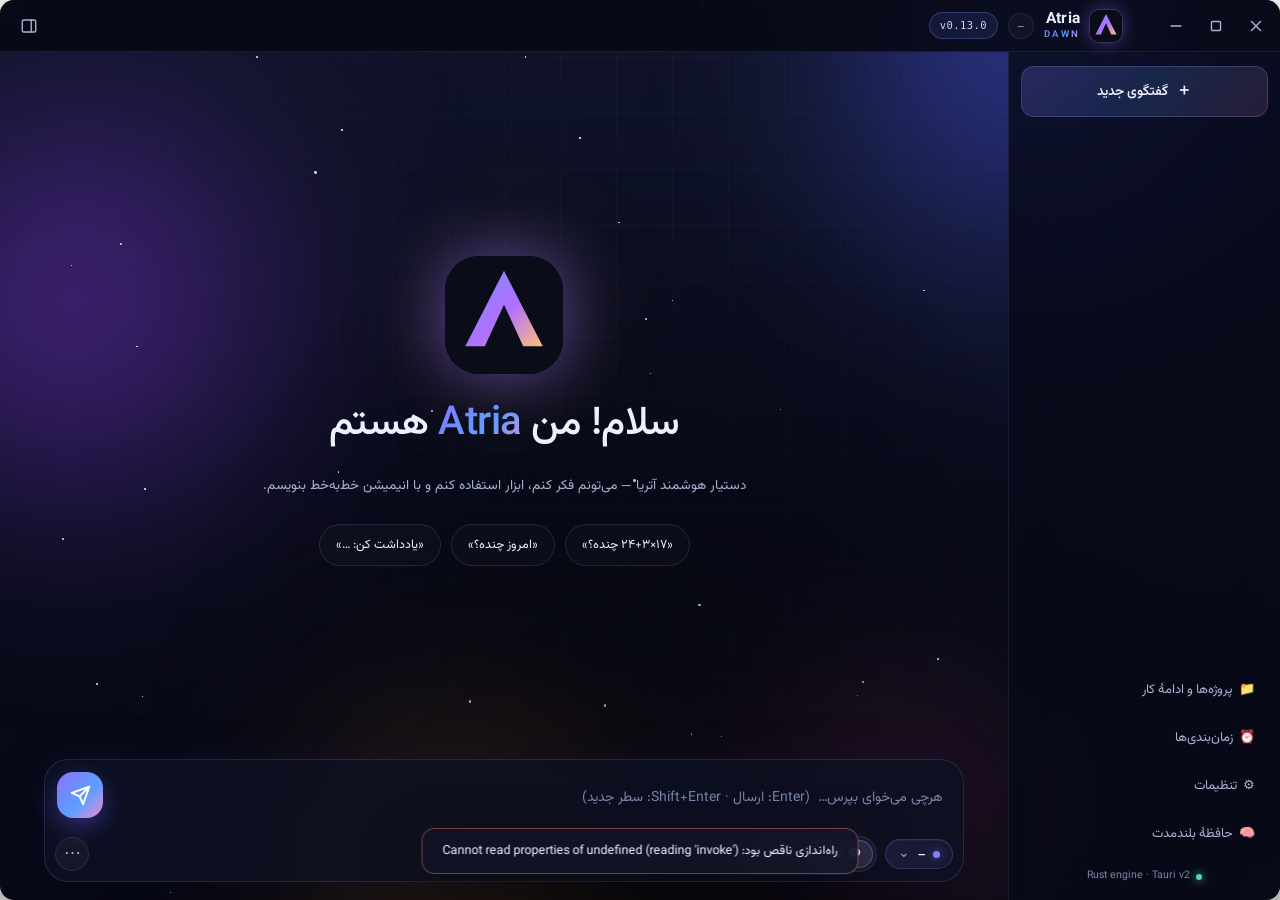
==== frontend/index.html @ 4661a82d "feat(codex): Code mode becomes a coding trust tier — direct logged terminal in project + auto backed" ====
<!doctype html>
<html lang="fa" dir="rtl">
<head>
  <meta charset="utf-8">
  <meta name="viewport" content="width=device-width, initial-scale=1">
  <title>Atria</title>
  <link rel="stylesheet" href="styles.css">
</head>
<body>
  <div class="frame" id="frame">

    <!-- animated dawn background -->
    <div class="bg">
      <div class="blob b1"></div>
      <div class="blob b2"></div>
      <div class="blob b3"></div>
      <div class="blob b4"></div>
      <div id="stars"></div>
      <div class="grid-overlay"></div>
      <div class="vignette"></div>
    </div>

    <!-- titlebar -->
    <header class="titlebar" data-tauri-drag-region>
      <div class="brand">
        <div class="logo"><img src="logo.svg" alt="Atria"></div>
        <div class="brand-text">
          <span class="brand-name">Atria</span>
          <span class="brand-sub">DAWN</span>
        </div>
        <span class="model-badge" id="modelChip">Atria-Dawn-Preview</span>
        <span class="app-ver" id="appVer">v0.13.0</span>
        <span class="tok-chip hidden" id="tokChip" title="مصرف توکن آخرین اجرا"></span>
      </div>
      <div class="titlebar-actions">
        <button class="tb-btn" id="btnSide" title="نمایش/پنهان‌سازی نوار کناری">
          <svg viewBox="0 0 24 24"><rect x="3" y="4" width="18" height="16" rx="2"/><line x1="15" y1="4" x2="15" y2="20"/></svg>
        </button>
      </div>
      <div class="win-controls">
        <button class="wc wc-min" id="btnMin" title="کوچک‌کردن"><svg viewBox="0 0 12 12"><line x1="1" y1="6" x2="11" y2="6"/></svg></button>
        <button class="wc wc-max" id="btnMax" title="بزرگ‌کردن"><svg viewBox="0 0 12 12"><rect x="1.5" y="1.5" width="9" height="9" rx="1"/></svg></button>
        <button class="wc wc-close" id="btnClose" title="بستن"><svg viewBox="0 0 12 12"><line x1="1.5" y1="1.5" x2="10.5" y2="10.5"/><line x1="10.5" y1="1.5" x2="1.5" y2="10.5"/></svg></button>
      </div>
    </header>

    <!-- layout -->
    <div class="layout">
      <aside class="sidebar">
        <button class="new-chat-btn" id="btnNew">
          <span class="nc-glow"></span>
          <span class="nc-plus">＋</span>
          گفتگوی جدید
        </button>
        <nav class="conv-list" id="convList"></nav>
        <div class="side-footer">
          <button class="side-btn" id="btnProjects">📁&nbsp; پروژه‌ها و ادامهٔ کار</button>
          <button class="side-btn" id="btnSchedule">⏰&nbsp; زمان‌بندی‌ها</button>
          <button class="side-btn" id="btnSettings">⚙︎&nbsp; تنظیمات</button>
          <button class="side-btn" id="btnMemory">🧠&nbsp; حافظهٔ بلندمدت</button>
          <div class="engine-note"><span class="dot-live"></span> Rust engine · Tauri v2</div>
        </div>
      </aside>

      <section class="chat">
        <div class="messages" id="messages"></div>
        <div class="chat-search hidden" id="chatSearchBar">
          <input type="text" id="chatSearchInput" placeholder="جست‌وجو در این گفتگو…" dir="auto">
          <span class="cs-count" id="chatSearchCount"></span>
          <button class="cs-nav" id="chatSearchPrev" type="button" title="نتیجهٔ قبلی">↑</button>
          <button class="cs-nav" id="chatSearchNext" type="button" title="نتیجهٔ بعدی">↓</button>
          <button class="cs-nav" id="chatSearchClose" type="button" title="بستن">✕</button>
        </div>

        <div class="empty" id="empty">
          <div class="orb"><img src="logo.svg" alt=""></div>
          <h1>سلام! من <span class="grad-text">Atria</span> هستم</h1>
          <p class="empty-sub">دستیار هوشمند آتریا — می‌تونم فکر کنم، ابزار استفاده کنم و با انیمیشن خط‌به‌خط بنویسم.</p>
          <div class="suggestions">
            <button class="chip" data-q="۱۷×۲۴+۳ چنده؟">«۱۷×۲۴+۳ چنده؟»</button>
            <button class="chip" data-q="امروز چنده؟">«امروز چنده؟»</button>
            <button class="chip" data-q="یادداشت کن: پروژه آتریا مهم است">«یادداشت کن: …»</button>
          </div>
        </div>

        <div class="composer-zone">
          <div class="composer glass">
            <div class="img-tray hidden" id="imgTray"></div>
            <textarea id="input" rows="1" placeholder="هرچی می‌خوای بپرس…  (Enter: ارسال · Shift+Enter: سطر جدید)"></textarea>
            <button class="send-btn" id="btnSend" title="ارسال">
              <svg viewBox="0 0 24 24"><path d="M22 2 L11 13"/><path d="M22 2 L15 22 L11 13 L2 9 Z"/></svg>
            </button>
            <button class="stop-btn hidden" id="btnStop" title="توقف">
              <svg viewBox="0 0 24 24"><rect x="6" y="6" width="12" height="12" rx="2"/></svg>
            </button>
          </div>
          <div class="composer-bar">
            <button class="model-pick" id="modelPick" type="button" title="انتخاب مدل"
                    aria-haspopup="dialog" aria-controls="modelMenu" aria-expanded="false">
              <span class="mp-indicator" aria-hidden="true"></span>
              <span class="mp-name" id="mpName" dir="ltr">Atria-Dawn-Preview</span>
              <span class="mp-caret" aria-hidden="true">⌄</span>
            </button>
            
            <div class="codex-switch" id="codexSwitch" role="group" aria-label="حالت آتریا">
              <button type="button" class="cs-btn on" id="codexChatBtn" aria-pressed="true" title="حالت عادی — چت و کارهای روزمره">💬 گفتگو</button>
              <button type="button" class="cs-btn" id="codexCodeBtn" aria-pressed="false" title="بخش کدکس — مخصوص برنامه‌نویسی">⌨ کدکس</button>
            </div>
            <div class="composer-status">
              <button class="project-chip codex-chip hidden" id="codexChip" type="button" title="کدکس">⌨ کدکس</button>
              <button class="project-chip hidden" id="projectChip" type="button" title="پروژهٔ فعال"></button>
              <span class="ctx-meter" id="ctxMeter" title="برآورد تقریبی مصرف پنجرهٔ متن">متن: —</span>
            </div>
            <div class="mode-chips">
              <input type="file" id="fileInput" multiple hidden>
              <div class="more-wrap">
                <button class="more-btn" id="btnMore" type="button" title="ابزارها و حالت‌ها" aria-haspopup="true" aria-expanded="false">⋯</button>
                <div class="more-menu hidden" id="moreMenu" role="menu">
                  <button class="mode-chip" id="btnAttach" title="اپلود فایل و تصویر — تصویر برای مدل‌های ویژن‌دار، فایل برای تحلیل">📎 فایل و تصویر</button>
                  <button class="mode-chip" id="btnClipboard" type="button" title="ورود متن کلیپ‌بورد به جعبهٔ نوشتن (Windows)">📋 کلیپ‌بورد</button>
                  <button class="mode-chip" id="btnMic" type="button" title="ورودی گفتاری (فارسی) — روی Windows با مرورگر داخلی">🎤 گفتار</button>
                  <button class="mode-chip" id="btnChatSearch" type="button" title="جست‌وجو در این گفتگو">🔍 جست‌وجو</button>
                  <button class="mode-chip full-access-mode" id="fullAccessIndicator" type="button" aria-pressed="false" title="Full Access خاموش است؛ برای خودکارشدن ابزارهای مجاز کلیک کن">Full Access: خاموش</button>
                  <button class="mode-chip" id="chipThink">🧠 تفکر</button>
                </div>
              </div>
            </div>
          </div>
        </div>

        <button class="scroll-btn hidden" id="btnScroll" title="پایین">↓</button>
      </section>
    </div>
  </div>

  <!-- settings page (full page — not a popup) -->
  <div class="settings-page hidden" id="settingsModal">
    <div class="sp-wrap">
      <aside class="sp-side">
        <div class="sp-brand">
          <span class="sp-brand-mark" aria-hidden="true">✦</span>
          <span class="sp-brand-copy"><strong>Atria</strong><small>کنترل برنامه</small></span>
        </div>
        <nav class="sp-nav" aria-label="بخش‌های تنظیمات">
          <button class="stab active" type="button" data-tab="conn" aria-selected="true">🔑&nbsp; اتصال‌ها و مدل‌ها</button>
          <button class="stab" type="button" data-tab="behavior" aria-selected="false">🎛&nbsp; رفتار و پاسخ</button>
          <button class="stab" type="button" data-tab="sys" aria-selected="false">🖥&nbsp; سیستم و ابزارها</button>
        </nav>
        <div class="sp-foot">
          <button class="btn danger" id="btnWipe" type="button">حذف همه گفتگوها</button>
          <span class="sp-save-note">تغییرات به‌صورت خودکار ذخیره می‌شوند.</span>
        </div>
      </aside>
      <main class="sp-main">
        <header class="sp-head">
          <div class="sp-head-copy">
            <h2 id="settingsTitle">اتصال‌ها و مدل‌ها</h2>
            <p id="settingsSubtitle">ارائه‌دهنده‌ها، آدرس API، کلیدها و مدل‌های قابل انتخاب را مدیریت کن.</p>
          </div>
          <button class="x" id="settingsX" type="button" title="بستن تنظیمات" aria-label="بستن تنظیمات">✕</button>
        </header>
        <div class="sp-body">
        <div class="stab-body active" data-tab="conn">
          <div class="field">
            <label class="flabel">اتصال فعال</label>
            <div class="conn-summary" id="connSummary"></div>
          </div>
          <div class="conns-body">
            <aside class="conn-list-col">
              <button class="btn primary full" id="connAdd">＋ اتصال جدید</button>
              <div class="conn-presets">
                <span class="cp-label">اتصال‌های آماده — یک کلیک:</span>
                <div class="conn-preset-row" id="connPresets"></div>
              </div>
              <div class="conn-list" id="connList"></div>
            </aside>
          <section class="conn-form-col hidden" id="connForm">
          <div class="field">
            <label class="flabel">نام اتصال</label>
            <input type="text" id="cfName" dir="auto" spellcheck="false" placeholder="مثلاً OmniRoute محلی یا کلید کاری">
          </div>
          <div class="row2">
            <div class="field">
              <label class="flabel">گویش API</label>
              <select id="cfKind">
                <option value="anthropic">Messages API (Anthropic-compatible)</option>
                <option value="openai">Chat Completions (OpenAI-compatible)</option>
                <option value="deepseek_web">DeepSeek وب (userToken + PoW — بدون کلید API)</option>
              </select>
            </div>
            <div class="field">
              <label class="flabel">قالب آماده (سریع‌تر پر شود)</label>
              <select id="cfTemplate"></select>
            </div>
          </div>
          <div class="field">
            <label class="flabel">آدرس پایه (Base URL)</label>
            <input type="text" id="cfBase" dir="ltr" spellcheck="false">
          </div>
          <div class="field">
            <label class="flabel" id="cfKeyLabel">کلید API</label>
            <div class="key-row">
              <input type="password" id="cfKey" dir="ltr" spellcheck="false" placeholder="کلید همین اتصال">
              <button class="eye" id="cfKeyEye" title="نمایش">👁</button>
              <button class="btn tiny hidden" id="cfTokenGuide" type="button">از کجا بیاورم؟</button>
            </div>
            <span class="fhint">کلیدها در Windows Credential Manager و برای حساب فعلی ذخیره می‌شوند؛ در localStorage فقط مشخصات اتصال می‌ماند.</span>
            <span class="fhint prov-help hidden" id="cfHint"></span>
            <div class="conn-test-row">
              <button class="btn tiny" id="cfTestConn" type="button" title="یک درخواست کوتاه واقعی می‌فرستد و ممکن است هزینهٔ ناچیزی داشته باشد">🩺 آزمون اتصال و مدل</button>
              <span class="conn-test-status" id="cfTestStatus" aria-live="polite"></span>
            </div>
          </div>
          <div class="field">
            <label class="flabel">مدل‌های این اتصال</label>
            <div class="model-tags" id="cfTags"></div>
            <span class="fhint">برچسب‌های تصویر/ابزار/استدلال را روی هر مدل روشن یا خاموش کن؛ مقدار اولیه از نام مدل حدس زده می‌شود.</span>
            <div class="key-row">
              <input type="text" id="cfModelInput" dir="ltr" spellcheck="false" placeholder="نام مدل — Enter بزن">
              <button class="btn tiny" id="cfModelAdd">افزودن</button>
              <button class="btn tiny" id="cfFetchModels">🔎 دریافت از سرور</button>
            </div>
            <div class="srv-models hidden" id="cfSrvWrap">
              <input type="search" class="mm-search" id="cfSrvSearch" dir="auto" autocomplete="off" aria-label="جست‌وجو در مدل‌های سرور" placeholder="جست‌وجو در مدل‌های سرور…" spellcheck="false">
              <div class="srv-list" id="cfSrvList"></div>
            </div>
            <span class="fhint">فقط مدل‌هایی که همین‌جا اضافه کنی در منوی چت نمایش داده می‌شوند. با «دریافت از سرور» فهرست مدل‌های واقعی سرور می‌آید؛ روی هرکدام کلیک کن تا اضافه یا برداشته شود.</span>
          </div>
          <div class="conn-form-foot">
            <button class="btn danger" id="cfDelete">حذف اتصال</button>
            <div class="spacer"></div>
            <button class="btn" id="cfSetActive">⭐ اتصال فعال</button>
          </div>
          </section>
          </div>
          <span class="fhint">هر سرویس‌دهنده می‌تواند چند اتصال جدا با کلید و مدل‌های خودش داشته باشد. مدل‌های منوی چت دقیقاً همان‌هایی‌اند که برای هر اتصال تعیین کنی — فهرست پیش‌فرضی در کار نیست.</span>
        </div>
        <div class="stab-body" data-tab="behavior">
          <div class="set-sec-title">پاسخ‌گویی</div>
          <div class="set-row">
            <div class="set-row-text">
              <div class="set-label">دمای تولید: <b id="tempOut">0.7</b></div>
              <div class="set-desc">هرچه پایین‌تر، پاسخ منظم‌تر و پیش‌بینی‌پذیرتر</div>
            </div>
            <input type="range" id="tempVal" min="0" max="1" step="0.1">
          </div>
          <div class="set-row">
            <div class="set-row-text">
              <div class="set-label">نمایش «تفکر» مدل</div>
              <div class="set-desc">خارج از پاسخ اصلی، مثل بخش Think دیپ‌سیک</div>
            </div>
            <label class="switch-field sm"><input type="checkbox" id="thinkVal"><span class="switch"></span></label>
          </div>
          <div class="set-row">
            <div class="set-row-text">
              <div class="set-label">حافظهٔ بلندمدت</div>
              <div class="set-desc">ابزارهای remember / recall برای به‌خاطر سپردن نکته‌ها</div>
            </div>
            <label class="switch-field sm"><input type="checkbox" id="memVal"><span class="switch"></span></label>
          </div>
          <div class="set-row">
            <div class="set-row-text">
              <div class="set-label">جریان زنده (Streaming)</div>
              <div class="set-desc">نمایش خط‌به‌خط پاسخ هنگام تولید</div>
            </div>
            <label class="switch-field sm"><input type="checkbox" id="streamVal"><span class="switch"></span></label>
          </div>
          <div class="set-row">
            <div class="set-row-text">
              <div class="set-label">🧠 حافظهٔ خودکار</div>
              <div class="set-desc">پس از هر پاسخ، نکات صریحِ دربارهٔ خودت با یک فراخوانی کوچک ذخیره شوند. <b>پیش‌فرض خاموش</b> — روشن‌کردن آن یعنی هر پاسخ یک بار به مدل می‌رود.</div>
            </div>
            <label class="switch-field sm"><input type="checkbox" id="autoMemVal"><span class="switch"></span></label>
          </div>
          <div class="set-row">
            <div class="set-row-text">
              <div class="set-label">🔊 خروجی گفتاری</div>
              <div class="set-desc">دکمهٔ «گوینده» کنار پاسخ‌ها؛ متن را با صدای مرورگر می‌خواند</div>
            </div>
            <label class="switch-field sm"><input type="checkbox" id="speechOutVal" checked><span class="switch"></span></label>
          </div>
          <div class="set-row">
            <div class="set-row-text">
              <div class="set-label">📝 برچسب‌های شخصی (Snippets)</div>
              <div class="set-desc">با «/» در جعبهٔ نوشتن، متن‌های ذخیره‌شده‌ات را به‌سرعت فراخوانی کن</div>
            </div>
            <button class="btn tiny" id="snippetsManageBtn" type="button">مدیریت…</button>
          </div>
          <div class="set-row hidden" id="dsSearchRow">
            <div class="set-row-text">
              <div class="set-label">🔎 جست‌وجوی وب دیپ‌سیک</div>
              <div class="set-desc">فقط در اتصال حساب وب دیپ‌سیک</div>
            </div>
            <label class="switch-field sm"><input type="checkbox" id="dsSearchVal"><span class="switch"></span></label>
          </div>
          <div class="field context-budget-field">
            <label class="flabel" for="ctxLimitVal">بودجهٔ پنجرهٔ گفتگو (توکن تقریبی)</label>
            <input type="number" id="ctxLimitVal" min="4096" max="200000" step="1024" inputmode="numeric" dir="ltr">
            <span class="fhint">آتریا تاریخچهٔ قدیمی را خلاصه می‌کند، پیام‌های تازه را نگه می‌دارد و پیش از پرشدن پنجره هشدار می‌دهد. برای هر مدل سقف مناسب خودش را تنظیم کن.</span>
          </div>
        </div>

        <div class="stab-body" data-tab="sys">
          <div class="set-sec-title">شخصیت و ابزارها</div>
          <div class="field">
            <label class="flabel">دستور سیستمی (System Prompt)</label>
            <textarea id="sysVal" rows="4" dir="auto" spellcheck="false" placeholder="شخصیت و قوانین دلخواه — فارسی یا انگلیسی (خالی = بدون شخصیت اضافه)"></textarea>
          </div>
          <div class="set-row">
            <div class="set-row-text">
              <div class="set-label">ایجنت و ابزارهای فایل</div>
              <div class="set-desc">ماشین‌حساب، ساعت، حافظه، فایل‌ها، وب، GitHub، ترمینال و ابزارهای MCP فقط وقتی Full Access روشن باشد در اختیار مدل قرار می‌گیرند؛ در غیر این صورت آتریا صرفاً پاسخ متنی می‌دهد.</div>
            </div>
            <span class="fhint" style="white-space:nowrap">تابع Full Access ↓</span>
          </div>
          <div class="set-row">
            <div class="set-row-text">
              <div class="set-label">وب و مرورگر</div>
              <div class="set-desc">جست‌وجو/خواندن برای همهٔ ارائه‌دهنده‌ها؛ بازکردن URL عمومی در مرورگر تابع سیاست تأیید است. دانلود فایل فقط در Full Access و فقط تصویر/مستند داخل پوشهٔ دسکتاپ؛ بدون اجرای اسکریپت و بدون نشست مرورگر.</div>
            </div>
            <label class="switch-field sm"><input type="checkbox" id="webToolsVal"><span class="switch"></span></label>
          </div>
          <div class="set-row">
            <div class="set-row-text">
              <div class="set-label">ابزارهای GitHub</div>
              <div class="set-desc">خواندن مخزن/issue/PR و آماده‌سازی تغییر؛ هر نوشتن GitHub همیشه نیازمند تأیید جداگانه است.</div>
            </div>
            <label class="switch-field sm"><input type="checkbox" id="githubToolsVal"><span class="switch"></span></label>
          </div>
          <div class="field">
            <label class="flabel" for="autoModeVal">سیاست کنترل رایانه</label>
            <select id="autoModeVal">
              <option value="ask">پرسش پیش از اقدام — پیش‌فرض</option>
              <option value="autonomous">خودکارِ محدود — فقط وب عمومی و ورک‌اسپیس</option>
            </select>
            <span class="fhint">حالت خودکارِ محدود فقط پیوند عمومی را باز می‌کند و فایل داخل ورک‌اسپیس را با پشتیبان تغییر می‌دهد. برای حذف تأییدهای تک‌به‌تکِ GitHub و گسترش نوشتن فایل، گزینهٔ دسترسی خودکار گستردهٔ پایین را جداگانه روشن کن.</span>
          </div>
          <div class="set-row">
            <div class="set-row-text">
              <div class="set-label">Full Access — دسترسی خودکار گسترده</div>
              <div class="set-desc">برای ابزارهای فعالِ فایل، وب (شامل دانلود تصویر/مستند در پوشهٔ دسکتاپ) و عملیات پشتیبانی‌شدهٔ GitHub تأیید جداگانه نمی‌گیرد؛ از درخواست بعدی اعمال می‌شود و نتیجهٔ هر ابزار ثبت می‌شود. خاموش‌کردن حین اجرا، توقف پاسخ جاری را درخواست می‌کند؛ اقدامی که شروع شده ممکن است کامل شود.</div>
            </div>
            <label class="switch-field sm"><input type="checkbox" id="fullAccessVal"><span class="switch"></span></label>
          </div>
          <div class="set-sec-title">سرورهای MCP</div>
          <div class="set-row">
            <div class="set-row-text">
              <div class="set-label">ابزارهای خارجی (Model Context Protocol)</div>
              <div class="set-desc">سرور MCP با یک دستور محلی (stdio) راه‌اندازی می‌شود. ابزارهای آن فقط در حالت Full Access به مدل معرفی می‌شوند و اجرای هر ابزار MCP به‌همراه نتیجه‌اش در گفتگو ثبت می‌شود.</div>
            </div>
          </div>
          <div id="mcpList"></div>
          <div class="field">
            <div class="mcp-hub">
              <span class="cp-label">Atria Hub — پیش‌تنظیم‌های آمادهٔ MCP:</span>
              <div class="mcp-hub-row" id="mcpHub"></div>
            </div>
            <div class="mcp-add-row">
              <input type="text" id="mcpName" placeholder="نام (مثلاً filesystem)" style="flex:0 0 140px">
              <input type="text" id="mcpCmd" placeholder="دستور (مثلاً npx)" dir="ltr" style="flex:0 0 90px">
              <input type="text" id="mcpArgs" placeholder="آرگومان‌ها (مثلاً -y @modelcontextprotocol/server-filesystem C:/files)" dir="ltr" style="flex:1">
              <input type="text" id="mcpEnv" placeholder="متغیرهای محیطی (اختیاری: K=V K2=V2)" dir="ltr" style="flex:1">
              <button class="btn" id="mcpAddBtn" type="button">➕ افزودن و تست</button>
            </div>
            <span class="fhint">پیش‌نمایش: هر ابزار MCP پیش از اجرا در گفتگو با برچسب «ابزار MCP» نمایش داده می‌شود. سرورهای بی‌پاسخ فقط ابزار نمی‌دهند و کار دیگر را مختل نمی‌کنند.</span>
          </div>
          <div class="field">
            <label class="flabel" for="fullAccessProfileVal">محدودهٔ نوشتن خودکار فایل</label>
            <select id="fullAccessProfileVal">
              <option value="system">کل سیستم — مسیر مطلق (با محافظت)</option>
              <option value="profile">پروفایل کاربر ویندوز — گسترده</option>
              <option value="workspace">فقط ورک‌اسپیس</option>
            </select>
            <span class="fhint">این محدوده فقط برای نوشتن خودکار است. در محدودهٔ «کل سیستم»، خواندن و فهرست‌کردن هم مسیر مطلق می‌پذیرند؛ در بقیهٔ حالت‌ها خواندن/فهرست‌کردن همیشه به ورک‌اسپیس محدود است. traversal، symlinkها، مسیرهای کلید/اعتبارنامه (AppData، .ssh، .env) و دایرکتوری‌های سیستمی (Windows، Program Files، ProgramData) در همهٔ حالت‌ها مسدودند. نوشتن، پشتیبان قابل‌بازگردانی می‌سازد. مجوز توکن GitHub گسترش نمی‌یابد؛ دسترسی مدیر، حذف مستقیم، merge، secrets یا تنظیمات GitHub فعال نمی‌شوند. ترمینال ابزار جداگانه‌ای است: فقط با محدودیت ۱۲۰ ثانیه، بدون ارتقاء به مدیر و با ثبت کاملِ هر دستور و نتیجه در گفتگو. محتوای فایل‌های خوانده‌شده از محدودهٔ مجاز ممکن است برای تحلیل به مدل فعال فرستاده شود.</span>
          </div>
          <div class="set-row">
            <div class="set-row-text">
              <div class="set-label">ابزارهای محدودِ سیستم (Full Access)</div>
              <div class="set-desc">فقط در Full Access: دو ابزار محدودِ سیستمی فعال می‌شوند — «اطلاعات سیستم» (خوان‌تنها: نسخهٔ سیستم‌عامل، تعداد هسته، نام رایانه) و «بازکردن صفحات تنظیمات ویندوز» (فقط فهرست ثابتِ صفحات تنظیمات). نتیجهٔ هر اقدام در گفتگو ثبت می‌شود. بدون ترمینال، بدون ماوس/کیبورد، بدون اجرای برنامهٔ دلخواه و بدون نوشتن مستقیم فایل.</div>
            </div>
            <label class="switch-field sm"><input type="checkbox" id="computerToolsVal"><span class="switch"></span></label>
          </div>
          <div class="set-row">
            <div class="set-row-text">
              <div class="set-label">ترمینال — اجرای دستورات (run_command)</div>
              <div class="set-desc">در حالت عادی و «خودمختاری محدود» هر دستور پیش از اجرا در گفتگو نمایش داده می‌شود و فقط با تأیید تو اجرا می‌گردد؛ در Full Access بدون تأیید تک‌به‌تک اجرا می‌شود (با ثبت کامل متن دستور، پوشهٔ اجرا، کد خروجی و خروجی). محدودیت‌ها: ۱۲۰ ثانیه، بدون ارتقاء به مدیر، خروجی تا ۱۶KB. پوشهٔ اجرا: پوشهٔ پروژهٔ فعال یا ورک‌اسپیس.</div>
            </div>
            <label class="switch-field sm"><input type="checkbox" id="terminalToolsVal"><span class="switch"></span></label>
          </div>
          <div class="set-sec-title">GitHub — دسترسی امن</div>
          <div class="field">
            <label class="flabel" for="githubTokenInput">توکن Fine-grained (فقط در همین برنامه وارد شود)</label>
            <div class="key-row">
              <input type="password" id="githubTokenInput" dir="ltr" spellcheck="false" autocomplete="off" placeholder="توکن تازهٔ GitHub؛ هرگز در چت نچسبان">
              <button class="btn tiny primary" id="githubConnect" type="button">ذخیره و آزمون</button>
              <button class="btn tiny danger" id="githubDisconnect" type="button">قطع اتصال</button>
            </div>
            <div class="storage-box" id="githubStatus" aria-live="polite">وضعیت اتصال در حال بررسی…</div>
            <span class="fhint">توکن فقط در Windows Credential Manager ذخیره می‌شود و به مدل/گفتگو فرستاده نمی‌شود. محتوای خصوصی‌ای که ابزار GitHub می‌خواند، برای تحلیل به مدل فعال فرستاده می‌شود. حداقل دسترسی پیشنهادی: Metadata خواندنی؛ برای نوشتن، فقط Contents (read/write)، Issues (read/write) و Pull requests (read/write) در مخزن‌های لازم. هیچ توکنی را در این گفتگو نفرست.</span>
          </div>
          <div class="field">
            <label class="flabel">پوشهٔ کاری (Workspace)</label>
            <input type="text" id="wsVal" dir="ltr" spellcheck="false" placeholder="پیش‌فرض: .atria/workspace در پوشهٔ کاربر">
          </div>
          <div class="field">
            <label class="flabel">پوشهٔ دانلود فایل‌های وب (Full Access)</label>
            <input type="text" id="dlRootVal" dir="ltr" spellcheck="false" placeholder="پیش‌فرض: دسکتاپ">
            <span class="fhint">فقط در Full Access: ایجنت می‌تواند فایل عمومیِ تصویر/مستند (نه برنامه، اسکریپت یا بایگانی) را داخل این پوشه — پیش‌فرض دسکتاپ — ذخیره کند؛ فقط زیرپوشهٔ نسبی، بدون جایگزینی فایل موجود، حداکثر ۲۵ مگابایت برای هر فایل و ۲۵ فایل در هر مرحله. بدون نشست مرورگر، کوکی یا شِل.</span>
            <span class="fhint" id="dlRootInfo" dir="auto"></span>
          </div>
          <div class="field">
            <label class="flabel">حداکثر طول هر بخش پاسخ (توکن خروجی)</label>
            <input type="number" id="maxTokVal" min="256" max="65536" step="256" inputmode="numeric" dir="ltr">
            <span class="fhint">اگر پاسخ به سقف برسد، برنامه تا ۳ بار ادامه‌اش می‌دهد. سقف هر بخش حداکثر ۶۵۵۳۶ توکن است و ربطی به اعتبار حساب ندارد.</span>
          </div>
          <div class="set-sec-title">ذخیره‌سازی</div>
          <div class="field">
            <div class="storage-box" id="storageBox">در حال آماده‌سازی…</div>
            <button class="btn" id="btnRevealAtria" type="button">📂 باز کردن پوشهٔ .atria</button>
            <span class="fhint">گفتگوها و ورک‌اسپیس مثل اپ‌های رسمی در پوشهٔ کاربر نگهداری می‌شوند — مثلاً <b dir="ltr">C:\Users\man\.atria</b></span>
          </div>
          <div class="set-sec-title">به‌روزرسانی امن</div>
          <div class="field update-box">
            <p class="fhint">نسخهٔ جدید از مخزن رسمی بررسی می‌شود؛ فایل اجرایی پیش از نصب با امضای Ed25519 و SHA-256 اعتبارسنجی خواهد شد.</p>
            <div class="update-actions">
              <button class="btn" id="btnCheckUpdate" type="button">↻ بررسی نسخه</button>
              <button class="btn primary hidden" id="btnInstallUpdate" type="button">⬇ دریافت و نصب امن</button>
            </div>
            <div class="update-status" id="updateStatus" aria-live="polite">بررسی خودکار هنگام اجرای برنامه انجام می‌شود.</div>
          </div>
        </div>
        </div>
      </main>
    </div>
  </div>

  <!-- project workspace: persistent notes, tasks, checkpoints and resume -->
  <div class="modal-backdrop hidden" id="projectsModal">
    <section class="project-modal glass" role="dialog" aria-modal="true" aria-labelledby="projectsTitle">
      <header class="modal-head">
        <div><h2 id="projectsTitle">📁 پروژه‌ها و ادامهٔ کار</h2><p class="project-intro">یادداشت، کارهای باز و نقطهٔ ذخیره را نگه دار؛ گفتگوی تازهٔ همین پروژه آن‌ها را به‌عنوان زمینه می‌گیرد.</p></div>
        <button class="x" id="projectsX" type="button" aria-label="بستن پروژه‌ها">✕</button>
      </header>
      <div class="project-grid">
        <aside class="project-list-col">
          <button class="btn primary full" id="projectCreate" type="button">＋ پروژهٔ جدید</button>
          <div class="project-list" id="projectList"></div>
        </aside>
        <section class="project-detail" id="projectDetail">
          <div class="field"><label class="flabel" for="projectName">نام پروژه</label><input id="projectName" type="text" dir="auto" maxlength="100"></div>
          <div class="field"><label class="flabel" for="projectFolder">پوشهٔ پروژه (اختیاری)</label>
            <div class="project-folder-row">
              <input id="projectFolder" type="text" dir="auto" placeholder="مثل C:/Projects/tafriki — خالی = ورک‌اسپیس">
              <button class="btn tiny" id="projectFolderPick" type="button">انتخاب…</button>
              <button class="btn tiny" id="projectFolderClear" type="button">پاک کردن</button>
            </div>
            <span class="fhint">وقتی پوشه تعیین است، همهٔ کارِ این پروژه — خواندن/نوشتن فایل، دانلودهای وب و دستورات ترمینال — در همان پوشه انجام می‌شود. کاملاً اختیاری است؛ بدون پوشه، رفتار امروز (ورک‌اسپیس) حفظ می‌شود.</span>
          </div>
          <div class="field"><label class="flabel" for="projectRepo">مخزن GitHub (اختیاری، owner/repo)</label>
            <div class="project-folder-row">
              <input id="projectRepo" type="text" dir="ltr" placeholder="مثل Manixpcshot/atria-ai">
              <button class="btn tiny" id="projectRepoCheck" type="button">بررسی وضعیت…</button>
            </div>
            <div class="project-repo-status fhint" id="projectRepoStatus" hidden></div>
          </div>
          <div class="field"><label class="flabel" for="projectNotes">یادداشت و زمینهٔ ماندگار</label><textarea id="projectNotes" rows="4" dir="auto" placeholder="هدف، تصمیم‌ها، محدودیت‌ها…"></textarea></div>
          <div class="project-checkpoint" id="projectCheckpoint">هنوز نقطهٔ ذخیره‌ای ثبت نشده است.</div>
          <div class="project-task-head"><strong>کارهای پروژه</strong><span id="projectTaskCount">۰ کار</span></div>
          <div class="project-tasks" id="projectTasks"></div>
          <div class="project-add-task"><input id="projectTaskInput" type="text" dir="auto" placeholder="کار بعدی…"><button class="btn tiny" id="projectTaskAdd" type="button">افزودن</button></div>
          <div class="project-actions">
            <button class="btn" id="projectAttach" type="button">پیوست گفتگو به پروژه</button>
            <button class="btn" id="projectCheckpointSave" type="button">⏺ ذخیرهٔ نقطه</button>
            <button class="btn primary" id="projectResume" type="button">ادامه در گفتگوی تازه</button>
            <button class="btn danger" id="projectDelete" type="button">حذف پروژه</button>
          </div>
        </section>
      </div>
    </section>
  </div>

  <!-- memory modal -->
  <div class="modal-backdrop hidden" id="memoryModal">
    <div class="modal glass">
      <div class="modal-head">
        <h2>🧠 حافظهٔ بلندمدت</h2>
        <button class="x" id="memoryX">✕</button>
      </div>
      <div class="modal-body">
        <div class="mem-list" id="memList"></div>
      </div>
      <div class="modal-foot">
        <button class="btn danger" id="memClear">پاک‌کردن حافظه</button>
        <div class="spacer"></div>
        <button class="btn" id="memoryClose">بستن</button>
      </div>
    </div>
  </div>

  <!-- cmd-k palette -->
  <div class="modal-backdrop hidden" id="cmdk">
    <div class="modal glass" style="width: min(520px, calc(100vw - 48px))">
      <div class="modal-head">
        <h2>گفتگوها</h2>
        <button class="x" id="cmdkX">✕</button>
      </div>
      <div class="modal-body">
        <div class="field">
          <input type="text" id="cmdkInput" placeholder="جست‌وجوی گفتگو…" spellcheck="false">
        </div>
        <div class="cmdk-list" id="cmdkList"></div>
      </div>
    </div>
  </div>

  <!-- DeepSeek userToken guide -->
  <div class="modal-backdrop hidden" id="tokenGuide">
    <div class="modal glass">
      <div class="modal-head">
        <h2>یوزر توکن دیپ‌سیک از کجا بیاورم؟</h2>
        <button class="x" id="tokenGuideX">✕</button>
      </div>
      <div class="modal-body">
        <ol class="guide-list">
          <li>در مرورگر وارد <b>chat.deepseek.com</b> شو و وارد حساب خودت شو</li>
          <li><b>F12</b> بزن (Developer Tools) و به تب <b>Application</b> برو</li>
          <li>در سمت چپ: <b>Local Storage</b> ← آدرس سایت ← آیتم <b>userToken</b></li>
          <li>یا در تب <b>Console</b> این دستور را بزن:</li>
        </ol>
        <div class="code-hint" dir="ltr">JSON.parse(localStorage.getItem("userToken")).value</div>
        <ol class="guide-list" start="5">
          <li>رشتهٔ برگشته را کپی کن و در فیلد «یوزر توکن» همین‌جا بگذار</li>
          <li>می‌توانی کل مقدار userToken را هم بگذاری — برنامه خودش بخش value را می‌خواند</li>
        </ol>
        <p class="fhint warn">⚠ غیررسمی و با مسئولیت خودت — ممکن است سایت دیپ‌سیک محدود کند؛ توکن حدود یک روز معتبر است و بعد باید دوباره بگیری.</p>
      </div>
      <div class="modal-foot">
        <div class="spacer"></div>
        <button class="btn primary" id="tokenGuideClose">فهمیدم</button>
      </div>
    </div>
  </div>

  <div class="toasts" id="toasts"></div>

  <script>
  /* Tauri IPC bridge — window.__atria (v0.2.2) */
  (function () {
    var T = window.__TAURI__ || {};
    function invoke(cmd, args) {
      return window.__TAURI_INTERNALS__.invoke(cmd, args || {});
    }
    function listen(name, cb) {
      return T.event.listen(name, function (e) { cb({ payload: e.payload }); });
    }
    window.__atria = {
      invoke: invoke,
      listen: listen,
      chat_send: function (a) { return invoke('chat_send', a); },
      chat_stop: function () { return invoke('chat_stop'); },
      memory_list: function () { return invoke('memory_list'); },
      memory_clear: function () { return invoke('memory_clear'); },
      app_meta: function () { return invoke('app_meta'); },
      list_models: function (a) { return invoke('list_models', a); },
      test_connection: function (a) { return invoke('test_connection', a); },
      secret_set: function (a) { return invoke('secret_set', a); },
      secret_get: function (a) { return invoke('secret_get', a); },
      secret_delete: function (a) { return invoke('secret_delete', a); },
      file_apply_edit: function (a) { return invoke('file_apply_edit', a); },
      file_reject_edit: function (a) { return invoke('file_reject_edit', a); },
      file_restore_backup: function (a) { return invoke('file_restore_backup', a); },
      github_connect: function (a) { return invoke('github_connect', a); },
      github_status: function () { return invoke('github_status'); },
      github_disconnect: function () { return invoke('github_disconnect'); },
      github_apply_action: function (a) { return invoke('github_apply_action', a); },
      github_reject_action: function (a) { return invoke('github_reject_action', a); },
      open_pending_url: function (a) { return invoke('open_pending_url', a); },
      reject_pending_url: function (a) { return invoke('reject_pending_url', a); },
      command_apply_command: function (a) { return invoke('command_apply_command', a); },
      command_reject_command: function (a) { return invoke('command_reject_command', a); },
      mcp_test_server: function (a) { return invoke('mcp_test_server', { server: a }); },
      files_stash: function (name, b64) { return invoke('files_stash', { name, b64 }); },
      update_check: function () { return invoke('update_check'); },
      update_install: function () { return invoke('update_install'); },
      chats_load: function () { return invoke('chats_load'); },
      chats_sync: function (a) { return invoke('chats_sync', a); },
      dirs_info: function () { return invoke('dirs_info'); },
      downloads_root_info: function (configured) { return invoke('downloads_root_info', { configured }); },
      reveal_dir: function () { return invoke('reveal_dir'); },
      minimize_win: function () { return invoke('minimize_win'); },
      maximize_win: function () { return invoke('maximize_win'); },
      close_win: function () { return invoke('close_win'); }
    };
  })();
  </script>
  <script src="md.js"></script>
  <script src="app.js"></script>
<div class="model-menu hidden" id="modelMenu"></div>
<div class="project-menu hidden" id="projectMenu"></div>

  <!-- ============ Update prompt ============ -->
  <div class="modal-backdrop hidden" id="updateModal">
    <div class="modal glass update-prompt" role="dialog" aria-modal="true" aria-labelledby="updatePromptTitle">
      <div class="modal-head">
        <h2>🚀 به‌روزرسانی آتریا</h2>
        <button class="x" id="updateModalX" type="button">✕</button>
      </div>
      <div class="modal-body">
        <p class="update-prompt-title" id="updatePromptTitle">نسخهٔ تازهٔ آتریا آماده است</p>
        <p class="fhint" id="updatePromptBody"></p>
        <div class="update-prompt-actions">
          <button class="btn primary" id="updatePromptYes" type="button">✓ حالا به‌روز کنم</button>
          <button class="btn" id="updatePromptNo" type="button">نه، بعداً</button>
        </div>
        <div class="update-status" id="updatePromptStatus" aria-live="polite"></div>
      </div>
    </div>
  </div>
<div class="project-menu hidden" id="projectMenu"></div>
<div class="project-menu hidden" id="projectMenu"></div>
<div class="project-menu hidden" id="projectMenu"></div>

  <!-- ============ v0.18.0: Scheduler (⏰) ============ -->
  <div class="modal-backdrop hidden" id="scheduleModal">
    <section class="project-modal glass" role="dialog" aria-modal="true" aria-labelledby="scheduleTitle">
      <div class="modal-head">
        <div><h2 id="scheduleTitle">⏰ زمان‌بندی‌ها</h2><p class="project-intro">وظایف هر ۳۰ ثانیه بررسی می‌شوند؛ نتیجهٔ هر اجرا در چت «⏰ زمان‌بندی‌ها» ثبت می‌شود. اگر برنامهٔ آتریا در لحظهٔ اجرا بسته باشد، نتیجه به‌صورت «در انتظار» ذخیره شده و در اولین بازگشایی به چت منتقل می‌شود.</p></div>
        <button class="x" id="scheduleX" type="button">✕</button>
      </div>
      <div class="sched-body">
        <div class="sched-conn" id="schedConn">
          <span class="fhint" id="schedConnLabel">ارتباط زمان‌بندی: ذخیره نشده است</span>
          <div class="sched-conn-actions">
            <select id="schedConnPick"></select>
            <button class="btn tiny" id="schedConnSave" type="button">ذخیرهٔ ارتباط</button>
            <button class="btn tiny danger" id="schedConnClear" type="button">حذف</button>
          </div>
        </div>
        <div class="sched-list" id="schedList"></div>
        <div class="sched-form">
          <div class="sched-form-title" id="schedFormTitle">وظیفهٔ جدید</div>
          <div class="sched-form-grid">
            <label class="flabel">برچسب <input type="text" id="schedLabel" dir="auto" maxlength="120" placeholder="مثلاً چک اخبار GitHub"></label>
            <label class="flabel">متن وظیفه (پیامی که به مدل داده می‌شود) <textarea id="schedPrompt" rows="2" dir="auto" placeholder="مثلاً: مخزن Manixpcshot/atria-ai را چک کن و اگر issue باز جدید است خلاصه کن"></textarea></label>
            <label class="flabel">زمان اجرا (UTC) <input type="datetime-local" id="schedWhen" dir="ltr" step="60"></label>
            <label class="flabel">تکرار هر (دقیقه؛ ۰ = یک‌بار) <input type="number" id="schedEvery" min="0" max="1440" step="1" dir="ltr" value="0"></label>
          </div>
          <div class="sched-form-actions">
            <button class="btn primary tiny" id="schedAdd" type="button">＋ افزودن / ذخیره</button>
            <button class="btn tiny hidden" id="schedCancel" type="button">لغو ویرایش</button>
          </div>
        </div>
      </div>
    </section>
  </div>

  <!-- ============ v0.18.0: Snippets manager ============ -->
  <div class="modal-backdrop hidden" id="snippetsModal">
    <section class="project-modal glass" role="dialog" aria-modal="true" aria-labelledby="snippetsTitle">
      <div class="modal-head">
        <div><h2 id="snippetsTitle">📝 برچسب‌های شخصی</h2><p class="project-intro">هر برچسب با «/نام» در جعبهٔ نوشتن فراخوانی می‌شود و متنش جایگزین می‌گردد. فقط روی دستگاه تو ذخیره می‌شوند.</p></div>
        <button class="x" id="snippetsX" type="button">✕</button>
      </div>
      <div class="snip-body">
        <div class="snip-list" id="snipList"></div>
        <div class="snip-form">
          <label class="flabel">نام برچسب (بدون «/») <input type="text" id="snipName" dir="ltr" maxlength="40" placeholder="report"></label>
          <label class="flabel">متن <textarea id="snipText" rows="3" dir="auto" placeholder="متنی که جایگزین می‌شود…"></textarea></label>
          <div class="sched-form-actions">
            <button class="btn primary tiny" id="snipSave" type="button">ذخیره</button>
            <button class="btn tiny" id="snipDelete" type="button">حذف</button>
          </div>
        </div>
      </div>
    </section>
  </div>

  <!-- ============ Code Work — فضای جدا مثل کلاد ============ -->
  </body>
</html>
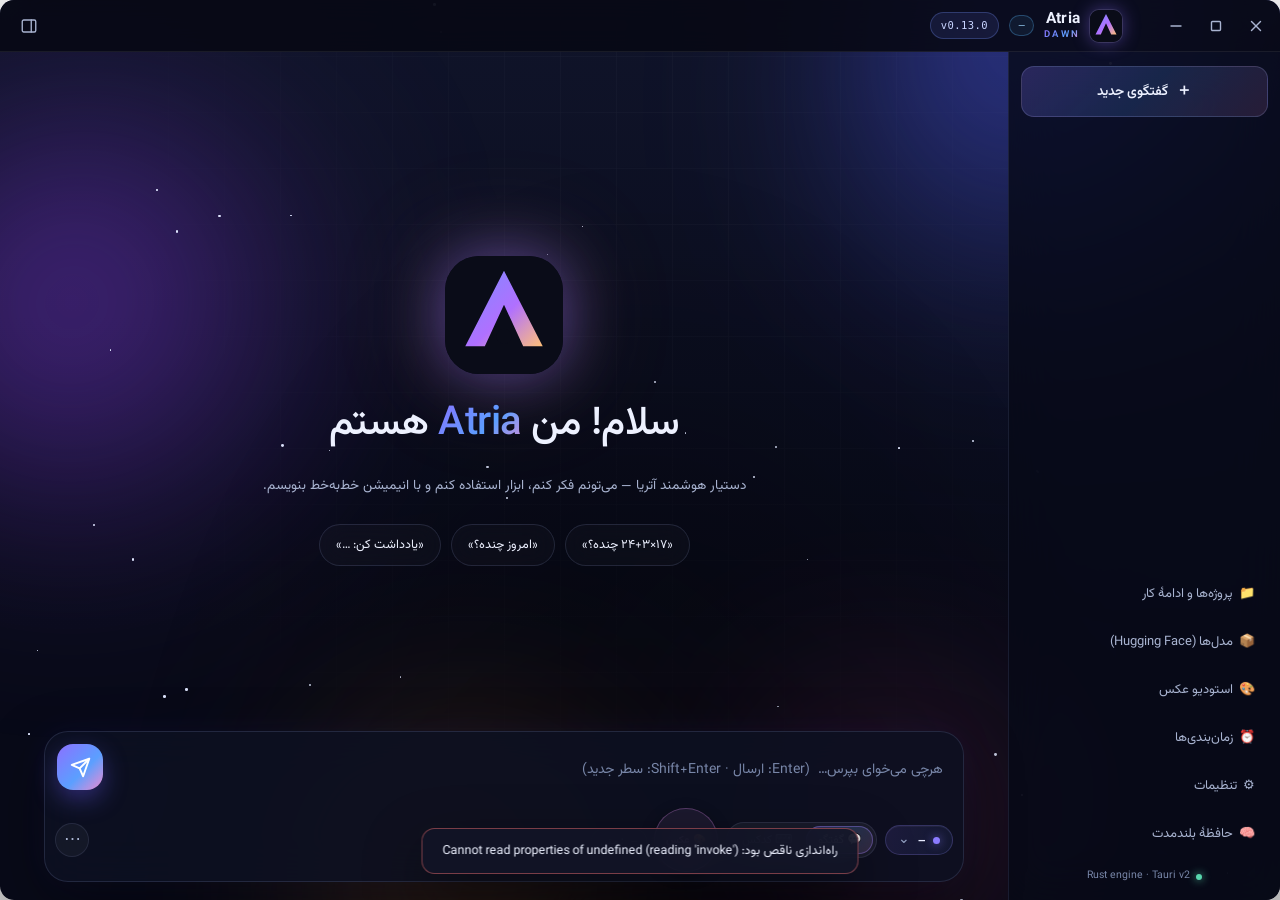
==== commit d9b06c49: "feat(models+img): HF model library with download queue + 6-source image studio & chat image mode (v0" ====
--- a/frontend/index.html
+++ b/frontend/index.html
@@ -55,6 +55,8 @@
         <nav class="conv-list" id="convList"></nav>
         <div class="side-footer">
           <button class="side-btn" id="btnProjects">📁&nbsp; پروژه‌ها و ادامهٔ کار</button>
+          <button class="side-btn" id="btnModels">📦&nbsp; مدل‌ها (Hugging Face)</button>
+          <button class="side-btn" id="btnStudio">🎨&nbsp; استودیو عکس</button>
           <button class="side-btn" id="btnSchedule">⏰&nbsp; زمان‌بندی‌ها</button>
           <button class="side-btn" id="btnSettings">⚙︎&nbsp; تنظیمات</button>
           <button class="side-btn" id="btnMemory">🧠&nbsp; حافظهٔ بلندمدت</button>
@@ -107,6 +109,7 @@
               <button type="button" class="cs-btn" id="codexCodeBtn" aria-pressed="false" title="بخش کدکس — مخصوص برنامه‌نویسی">⌨ کدکس</button>
             </div>
             <div class="composer-status">
+              <button class="project-chip img-chip" id="imgChip" type="button" title="حالت تولید عکس — پرامپت بنویسید؛ عکس از منبع انتخاب‌شدهٔ استودیو ساخته می‌شود">🎨 عکس</button>
               <button class="project-chip codex-chip hidden" id="codexChip" type="button" title="کدکس">⌨ کدکس</button>
               <button class="project-chip hidden" id="projectChip" type="button" title="پروژهٔ فعال"></button>
               <span class="ctx-meter" id="ctxMeter" title="برآورد تقریبی مصرف پنجرهٔ متن">متن: —</span>
@@ -587,6 +590,7 @@
       dirs_info: function () { return invoke('dirs_info'); },
       downloads_root_info: function (configured) { return invoke('downloads_root_info', { configured }); },
       reveal_dir: function () { return invoke('reveal_dir'); },
+      reveal_path: function (path) { return invoke('reveal_path', { path }); },
       minimize_win: function () { return invoke('minimize_win'); },
       maximize_win: function () { return invoke('maximize_win'); },
       close_win: function () { return invoke('close_win'); }
@@ -675,6 +679,110 @@
     </section>
   </div>
 
-  <!-- ============ Code Work — فضای جدا مثل کلاد ============ -->
+  <!-- ============ Model Library (Hugging Face) ============ -->
+  <div class="modal-backdrop hidden" id="modelsModal">
+    <section class="project-modal glass models-section" role="dialog" aria-modal="true" aria-labelledby="modelsTitle">
+      <header class="modal-head">
+        <div>
+          <h2 id="modelsTitle">📦 مدل‌ها — Hugging Face</h2>
+          <p class="project-intro">جست‌وجو و دانلود مدل (عکس، LLM، …) با صف، پیشرفت و ادامهٔ دانلود. فایل‌ها برای استفاده در ComfyUI / A1111 / LM Studio و… ذخیره می‌شوند.</p>
+        </div>
+        <button class="x" id="modelsX" type="button" aria-label="بستن مدل‌ها">✕</button>
+      </header>
+      <div class="models-body">
+        <section class="models-left">
+          <div class="field">
+            <label class="flabel">پوشهٔ دانلود</label>
+            <div class="models-folder-row">
+              <span class="models-folder" id="modelsFolder" dir="ltr">…</span>
+              <button class="btn tiny" id="modelsFolderPick" type="button">تغییر</button>
+            </div>
+            <div class="models-free" id="modelsFree"></div>
+          </div>
+          <div class="field">
+            <label class="flabel">توکن Hugging Face <span class="models-optional">(اختیاری — مدل‌های خصوصی و تولید عکس با HF)</span></label>
+            <div class="models-folder-row">
+              <input type="password" id="hfToken" dir="ltr" placeholder="hf_…" autocomplete="off">
+              <button class="btn tiny" id="hfTokenSave" type="button">ذخیره</button>
+            </div>
+          </div>
+          <div class="field">
+            <label class="flabel">جست‌وجو</label>
+            <div class="models-search-row">
+              <input type="text" id="modelsSearch" dir="ltr" placeholder="مثلاً stable diffusion xl یا org/model">
+              <select id="modelsFilter" title="فیلتر نوع مدل">
+                <option value="">همه</option>
+                <option value="image-generation">تولید عکس</option>
+                <option value="text-generation">متن (LLM)</option>
+              </select>
+              <button class="btn primary tiny" id="modelsSearchBtn" type="button">جستجو</button>
+            </div>
+          </div>
+          <div class="models-results" id="modelsResults"></div>
+        </section>
+        <section class="models-right">
+          <h3 class="models-h">صف دانلود</h3>
+          <div class="models-queue" id="modelsQueue"></div>
+        </section>
+      </div>
+    </section>
+  </div>
+
+  <!-- ============ Image Studio ============ -->
+  <div class="modal-backdrop hidden" id="studioModal">
+    <section class="project-modal glass studio-section" role="dialog" aria-modal="true" aria-labelledby="studioTitle">
+      <header class="modal-head">
+        <div>
+          <h2 id="studioTitle">🎨 استودیو عکس</h2>
+          <p class="project-intro">تولید عکس از ابر (Hugging Face، OpenAI، Google، Stability) یا سرور محلی (A1111 / ComfyUI). عکس‌های ذخیره‌شده در گالری می‌مانند.</p>
+        </div>
+        <button class="x" id="studioX" type="button" aria-label="بستن استودیو">✕</button>
+      </header>
+      <div class="studio-body">
+        <section class="studio-left">
+          <div class="field">
+            <label class="flabel">منبع تصویر</label>
+            <div class="studio-sources" id="studioSources"></div>
+          </div>
+          <div class="studio-cfg" id="studioCfg"></div>
+          <div class="field">
+            <label class="flabel" for="studioPrompt">پرامپت</label>
+            <textarea id="studioPrompt" rows="3" dir="auto" placeholder="تصویر را توصیف کنید…"></textarea>
+          </div>
+          <div class="field">
+            <label class="flabel" for="studioNegative">پرامپت منفی (اختیاری — بیشتر برای مدل‌های محلی)</label>
+            <input id="studioNegative" type="text" dir="auto" placeholder="blurry, low quality">
+          </div>
+          <div class="studio-row">
+            <div class="field">
+              <label class="flabel">اندازه</label>
+              <select id="studioSize">
+                <option value="1024x1024">مربع 1024</option>
+                <option value="768x768">مربع 768</option>
+                <option value="832x1216">عمودی</option>
+                <option value="1216x832">افقی</option>
+              </select>
+            </div>
+            <div class="field">
+              <label class="flabel">تعداد</label>
+              <select id="studioN">
+                <option>1</option><option>2</option><option>3</option><option>4</option>
+              </select>
+            </div>
+            <div class="field">
+              <label class="flabel">Steps (محلی)</label>
+              <input id="studioSteps" type="number" min="5" max="100" value="25" dir="ltr">
+            </div>
+          </div>
+          <button class="btn primary full" id="studioGen" type="button">✨ ساختن تصویر</button>
+          <div class="studio-result" id="studioResult"></div>
+        </section>
+        <section class="studio-right">
+          <h3 class="models-h">گالری <button class="btn tiny" id="galleryReveal" type="button">بازکردن پوشه</button></h3>
+          <div class="gallery-grid" id="galleryGrid"></div>
+        </section>
+      </div>
+    </section>
+  </div>
   </body>
 </html>
--- a/frontend/styles.css
+++ b/frontend/styles.css
@@ -1727,3 +1727,156 @@
 .snippet-menu .sm-name { font-weight: 600; direction: ltr; }
 .snippet-menu .sm-prev { color: #aab4d4; font-size: 11px; overflow: hidden; text-overflow: ellipsis; white-space: nowrap; max-width: 320px; }
 .composer { position: relative; }
+
+/* ============ v0.24.0: image chip + model library + image studio ============ */
+
+/* composer chip: image mode */
+.img-chip {
+  color: #f2b8ff; border-color: rgba(240,150,255,.28); background: rgba(240,150,255,.07);
+}
+.img-chip:hover { border-color: rgba(240,150,255,.5); background: rgba(240,150,255,.14); }
+.img-chip.active { color: #ffe3ff; border-color: rgba(240,150,255,.65); background: rgba(240,150,255,.2); box-shadow: 0 0 14px rgba(240,150,255,.22); }
+
+/* larger modals for models/studio */
+.models-section, .studio-section { width: min(1160px, calc(100vw - 36px)); }
+.models-body, .studio-body {
+  display: grid; grid-template-columns: minmax(380px, 1.25fr) minmax(340px, 1fr);
+  gap: 18px; padding: 16px 20px; overflow: auto; flex: 1; min-height: 0;
+}
+@media (max-width: 980px) { .models-body, .studio-body { grid-template-columns: 1fr; } }
+.models-left, .studio-left { display: flex; flex-direction: column; gap: 12px; min-width: 0; }
+.models-right, .studio-right { display: flex; flex-direction: column; gap: 10px; min-width: 0; overflow: auto; }
+.models-h {
+  margin: 0 0 2px; font: 600 12.5px var(--font); color: #cdd8f2; display: flex; align-items: center; gap: 8px;
+}
+
+/* models: folder + token rows */
+.models-folder-row { display: flex; gap: 8px; align-items: center; }
+.models-folder {
+  flex: 1; font: 11px ui-monospace, monospace; color: #9fb0d8; background: rgba(255,255,255,.03);
+  border: 1px solid rgba(180,192,255,.1); border-radius: 9px; padding: 7px 10px;
+  overflow: hidden; text-overflow: ellipsis; white-space: nowrap;
+}
+.models-folder-row input {
+  flex: 1; background: rgba(255,255,255,.04); border: 1px solid rgba(180,192,255,.16); border-radius: 9px;
+  color: #dfe7fb; padding: 7px 10px; font: 11.5px ui-monospace, monospace; outline: none;
+}
+.models-folder-row input:focus { border-color: rgba(140,170,255,.55); }
+.models-free { margin-top: 5px; font: 10.5px var(--font); color: #8b9bc0; }
+.models-free.warn { color: #ffb27a; }
+.models-optional { color: #7d8db2; font-weight: 400; font-size: 10px; }
+
+/* models: search */
+.models-search-row { display: flex; gap: 8px; }
+.models-search-row input[type=text] {
+  flex: 1; background: rgba(255,255,255,.04); border: 1px solid rgba(180,192,255,.16); border-radius: 9px;
+  color: #dfe7fb; padding: 8px 10px; font: 12px var(--font); outline: none;
+}
+.models-search-row input[type=text]:focus { border-color: rgba(140,170,255,.55); }
+.models-search-row select {
+  background: rgba(20,26,48,.9); color: #cdd8f2; border: 1px solid rgba(180,192,255,.18);
+  border-radius: 9px; padding: 7px 8px; font: 11px var(--font);
+}
+.models-results { display: flex; flex-direction: column; gap: 8px; overflow: auto; max-height: 420px; padding: 2px; }
+.models-empty { color: #7d8db2; font: 11.5px var(--font); padding: 14px 6px; text-align: center; }
+
+/* model cards */
+.model-card {
+  border: 1px solid rgba(180,192,255,.12); background: rgba(255,255,255,.025); border-radius: 13px;
+  padding: 10px 12px; display: flex; flex-direction: column; gap: 6px;
+}
+.model-card-top { display: flex; align-items: center; gap: 8px; }
+.model-card-id {
+  flex: 1; font: 12px ui-monospace, monospace; color: #e8edfb; direction: ltr; text-align: left;
+  overflow: hidden; text-overflow: ellipsis; white-space: nowrap;
+}
+.model-badge {
+  padding: 2px 8px; border-radius: 999px; font: 9.5px var(--font); flex: none;
+  color: #9fd8ff; border: 1px solid rgba(90,190,255,.3); background: rgba(90,190,255,.08);
+}
+.model-card-meta { display: flex; align-items: center; gap: 10px; font: 10.5px var(--font); color: #8b9bc0; }
+.model-card-add { flex: none; }
+
+/* queue */
+.models-queue { display: flex; flex-direction: column; gap: 10px; }
+.q-row {
+  border: 1px solid rgba(180,192,255,.13); background: rgba(255,255,255,.025); border-radius: 13px; padding: 10px 12px;
+  display: flex; flex-direction: column; gap: 8px;
+}
+.q-row-head { display: flex; align-items: center; gap: 8px; }
+.q-row-id { flex: 1; font: 11.5px ui-monospace, monospace; color: #e8edfb; direction: ltr; text-align: left;
+  overflow: hidden; text-overflow: ellipsis; white-space: nowrap; }
+.q-state { padding: 2px 8px; border-radius: 999px; font: 9.5px var(--font); flex: none; }
+.q-state.pending { color: #9fb0d8; border: 1px solid rgba(160,180,220,.25); }
+.q-state.downloading { color: #8fd4ff; border: 1px solid rgba(90,190,255,.4); background: rgba(90,190,255,.1); }
+.q-state.paused { color: #ffd27f; border: 1px solid rgba(255,190,80,.4); background: rgba(255,190,80,.1); }
+.q-state.done { color: #9fe6b0; border: 1px solid rgba(90,220,130,.4); background: rgba(90,220,130,.09); }
+.q-state.error { color: #ff9d9d; border: 1px solid rgba(255,110,110,.4); background: rgba(255,110,110,.09); }
+.q-progress { height: 7px; border-radius: 999px; background: rgba(255,255,255,.06); overflow: hidden; }
+.q-bar {
+  height: 100%; width: 0%; border-radius: 999px;
+  background: linear-gradient(90deg, #5aa2ff, #9b7bff); transition: width .35s ease;
+}
+.q-row.done .q-bar { background: linear-gradient(90deg, #43d68a, #7fe6a8); }
+.q-row.error .q-bar { background: linear-gradient(90deg, #ff6b6b, #ff9d7a); }
+.q-row-meta { display: flex; justify-content: space-between; font: 10.5px var(--font); color: #8b9bc0; }
+.q-files { display: flex; flex-direction: column; gap: 3px; max-height: 96px; overflow: auto; }
+.q-file { display: flex; align-items: center; gap: 7px; font: 10px ui-monospace, monospace; color: #93a4c8; direction: ltr; text-align: left; }
+.q-file .q-dot { width: 7px; height: 7px; border-radius: 999px; flex: none; background: #51608a; }
+.q-file.downloading .q-dot { background: #5aa2ff; box-shadow: 0 0 6px rgba(90,162,255,.8); }
+.q-file.done .q-dot { background: #43d68a; }
+.q-file.error .q-dot { background: #ff6b6b; }
+.q-file.paused .q-dot { background: #ffb454; }
+.q-file-name { flex: 1; overflow: hidden; text-overflow: ellipsis; white-space: nowrap; }
+.q-row-actions { display: flex; gap: 6px; flex-wrap: wrap; }
+
+/* studio: source cards */
+.studio-sources { display: grid; grid-template-columns: repeat(3, 1fr); gap: 7px; }
+@media (max-width: 760px) { .studio-sources { grid-template-columns: repeat(2, 1fr); } }
+.src-card {
+  border: 1px solid rgba(180,192,255,.14); background: rgba(255,255,255,.025); border-radius: 11px;
+  padding: 8px 10px; cursor: pointer; text-align: right; display: flex; flex-direction: column; gap: 3px;
+  color: #cdd8f2; font: 11.5px var(--font);
+}
+.src-card:hover { border-color: rgba(140,170,255,.4); }
+.src-card.active { border-color: rgba(240,150,255,.6); background: rgba(240,150,255,.09); color: #ffe3ff; }
+.src-card .src-sub { font: 9.5px var(--font); color: #8b9bc0; }
+.src-card.active .src-sub { color: #d9a8e8; }
+
+/* studio: dynamic config fields */
+.studio-cfg { display: flex; flex-direction: column; gap: 10px; }
+.studio-cfg:empty { display: none; }
+.studio-row { display: grid; grid-template-columns: 1.4fr .7fr .8fr; gap: 10px; }
+@media (max-width: 760px) { .studio-row { grid-template-columns: 1fr; } }
+.studio-result { display: flex; flex-direction: column; gap: 8px; }
+.studio-result:empty { display: none; }
+.studio-result-img {
+  max-width: 100%; max-height: 380px; border-radius: 14px; border: 1px solid rgba(180,192,255,.2);
+  box-shadow: 0 14px 40px rgba(0,0,0,.45); background: rgba(0,0,0,.25); object-fit: contain;
+}
+.studio-result-cap { font: 10.5px var(--font); color: #8b9bc0; }
+.studio-gen-busy { color: #9fd8ff !important; opacity: .8; pointer-events: none; }
+
+/* gallery */
+.gallery-grid { display: grid; grid-template-columns: repeat(auto-fill, minmax(150px, 1fr)); gap: 9px; align-content: start; }
+.g-item {
+  position: relative; border: 1px solid rgba(180,192,255,.13); border-radius: 12px; overflow: hidden;
+  background: rgba(255,255,255,.03); cursor: pointer;
+}
+.g-item img { width: 100%; aspect-ratio: 1; object-fit: cover; display: block; }
+.g-item-cap { padding: 5px 8px 7px; font: 9.5px var(--font); color: #9fb0d8; direction: rtl;
+  display: -webkit-box; -webkit-line-clamp: 2; -webkit-box-orient: vertical; overflow: hidden; }
+.g-item-x {
+  position: absolute; top: 6px; left: 6px; width: 22px; height: 22px; border-radius: 999px;
+  border: 1px solid rgba(255,120,120,.4); background: rgba(20,10,14,.72); color: #ff9d9d;
+  font-size: 11px; line-height: 1; cursor: pointer; display: none;
+}
+.g-item:hover .g-item-x { display: block; }
+
+/* chat image bubbles */
+.msg-img-wrap { margin: 4px 0; }
+.msg-img {
+  max-width: min(420px, 100%); border-radius: 14px; border: 1px solid rgba(240,150,255,.28);
+  box-shadow: 0 12px 36px rgba(0,0,0,.4); background: rgba(0,0,0,.25); display: block;
+}
+.msg-img-cap { margin-top: 5px; font: 10px var(--font); color: #94a1c6; }
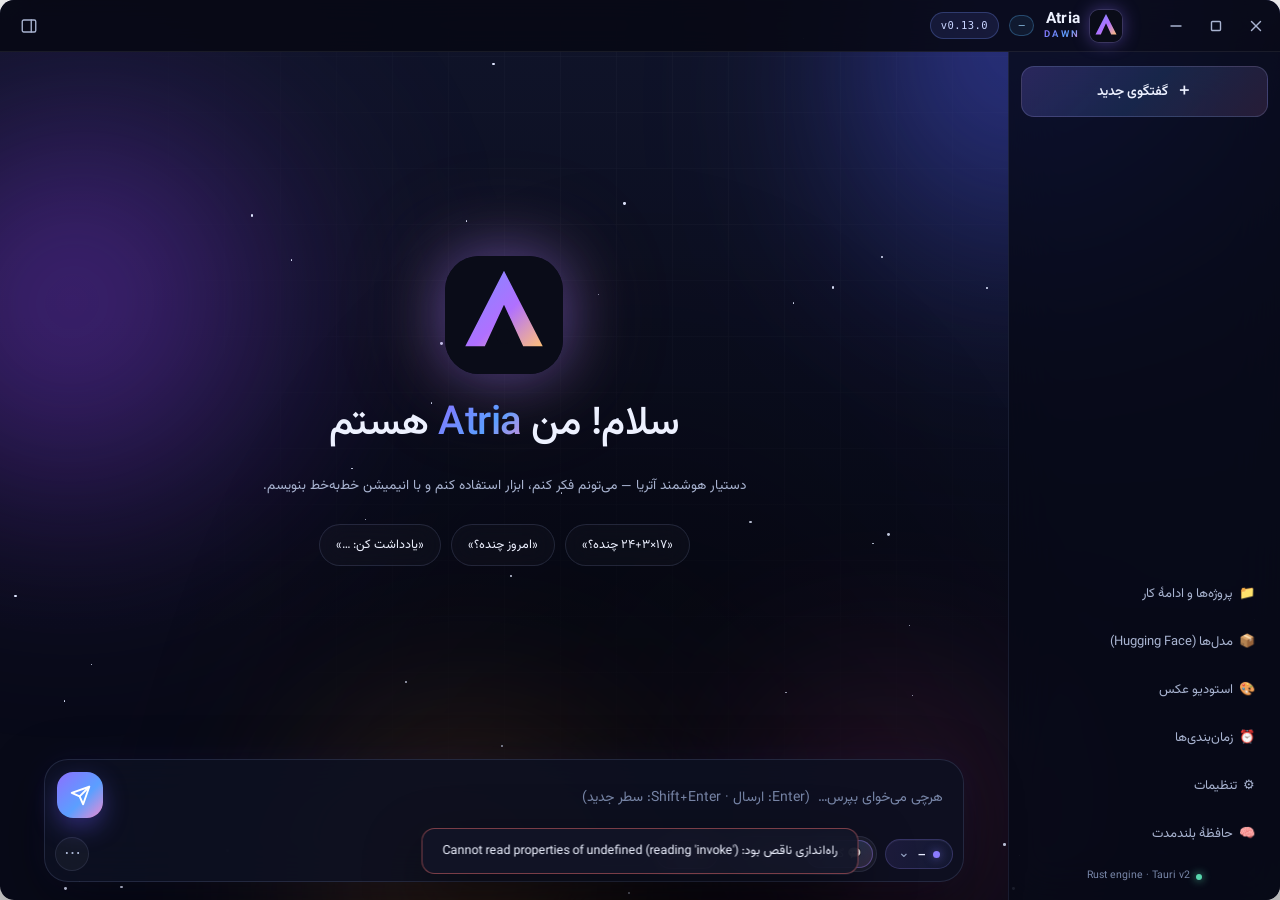
==== commit 2af8d0ed: "fix(models): HF tree URL kept %2F-encoded slash → 400 Bad Request on every add; readable per-status " ====
--- a/frontend/index.html
+++ b/frontend/index.html
@@ -109,7 +109,7 @@
               <button type="button" class="cs-btn" id="codexCodeBtn" aria-pressed="false" title="بخش کدکس — مخصوص برنامه‌نویسی">⌨ کدکس</button>
             </div>
             <div class="composer-status">
-              <button class="project-chip img-chip" id="imgChip" type="button" title="حالت تولید عکس — پرامپت بنویسید؛ عکس از منبع انتخاب‌شدهٔ استودیو ساخته می‌شود">🎨 عکس</button>
+              <button class="project-chip photo-chip" id="imgChip" type="button" title="حالت تولید عکس — پرامپت بنویسید؛ عکس از منبع انتخاب‌شدهٔ استودیو ساخته می‌شود">🎨 عکس</button>
               <button class="project-chip codex-chip hidden" id="codexChip" type="button" title="کدکس">⌨ کدکس</button>
               <button class="project-chip hidden" id="projectChip" type="button" title="پروژهٔ فعال"></button>
               <span class="ctx-meter" id="ctxMeter" title="برآورد تقریبی مصرف پنجرهٔ متن">متن: —</span>
--- a/frontend/styles.css
+++ b/frontend/styles.css
@@ -637,6 +637,12 @@
 .toast.ok { border-color: rgba(52, 211, 153, 0.4); }
 .toast.warn { border-color: rgba(255, 180, 84, 0.45); }
 .toast.err { border-color: rgba(248, 113, 113, 0.45); }
+/* long error messages: compact, wrapped, scrollable (v0.24.1) */
+.toast.long {
+  font-size: 11.5px; line-height: 1.6; max-width: min(430px, 84vw);
+  max-height: 138px; overflow-y: auto; text-align: center;
+}
+.toast.long.err { background: rgba(46, 16, 22, 0.92); }
 @keyframes toastIn { from { opacity: 0; transform: translateY(16px) scale(0.94); } to { opacity: 1; transform: none; } }
 @keyframes toastOut { to { opacity: 0; transform: translateY(10px) scale(0.95); } }
 
@@ -1730,12 +1736,13 @@
 
 /* ============ v0.24.0: image chip + model library + image studio ============ */
 
-/* composer chip: image mode */
-.img-chip {
+/* composer chip: image mode (v0.24.1 — its own class; the 64px .img-chip is
+   the uploaded-image thumbnail in chat bubbles and must not be reused here) */
+.photo-chip {
   color: #f2b8ff; border-color: rgba(240,150,255,.28); background: rgba(240,150,255,.07);
 }
-.img-chip:hover { border-color: rgba(240,150,255,.5); background: rgba(240,150,255,.14); }
-.img-chip.active { color: #ffe3ff; border-color: rgba(240,150,255,.65); background: rgba(240,150,255,.2); box-shadow: 0 0 14px rgba(240,150,255,.22); }
+.photo-chip:hover { border-color: rgba(240,150,255,.5); background: rgba(240,150,255,.14); }
+.photo-chip.active { color: #ffe3ff; border-color: rgba(240,150,255,.65); background: rgba(240,150,255,.2); box-shadow: 0 0 14px rgba(240,150,255,.22); }
 
 /* larger modals for models/studio */
 .models-section, .studio-section { width: min(1160px, calc(100vw - 36px)); }
@@ -1880,3 +1887,10 @@
   box-shadow: 0 12px 36px rgba(0,0,0,.4); background: rgba(0,0,0,.25); display: block;
 }
 .msg-img-cap { margin-top: 5px; font: 10px var(--font); color: #94a1c6; }
+
+/* v0.24.1: inline error card inside the models modal */
+.models-error {
+  padding: 10px 14px; border-radius: 10px; margin: 8px 2px;
+  border: 1px solid rgba(248,113,113,.35); background: rgba(248,113,113,.08);
+  color: #ffb3b3; font-size: 11.5px; line-height: 1.6;
+}
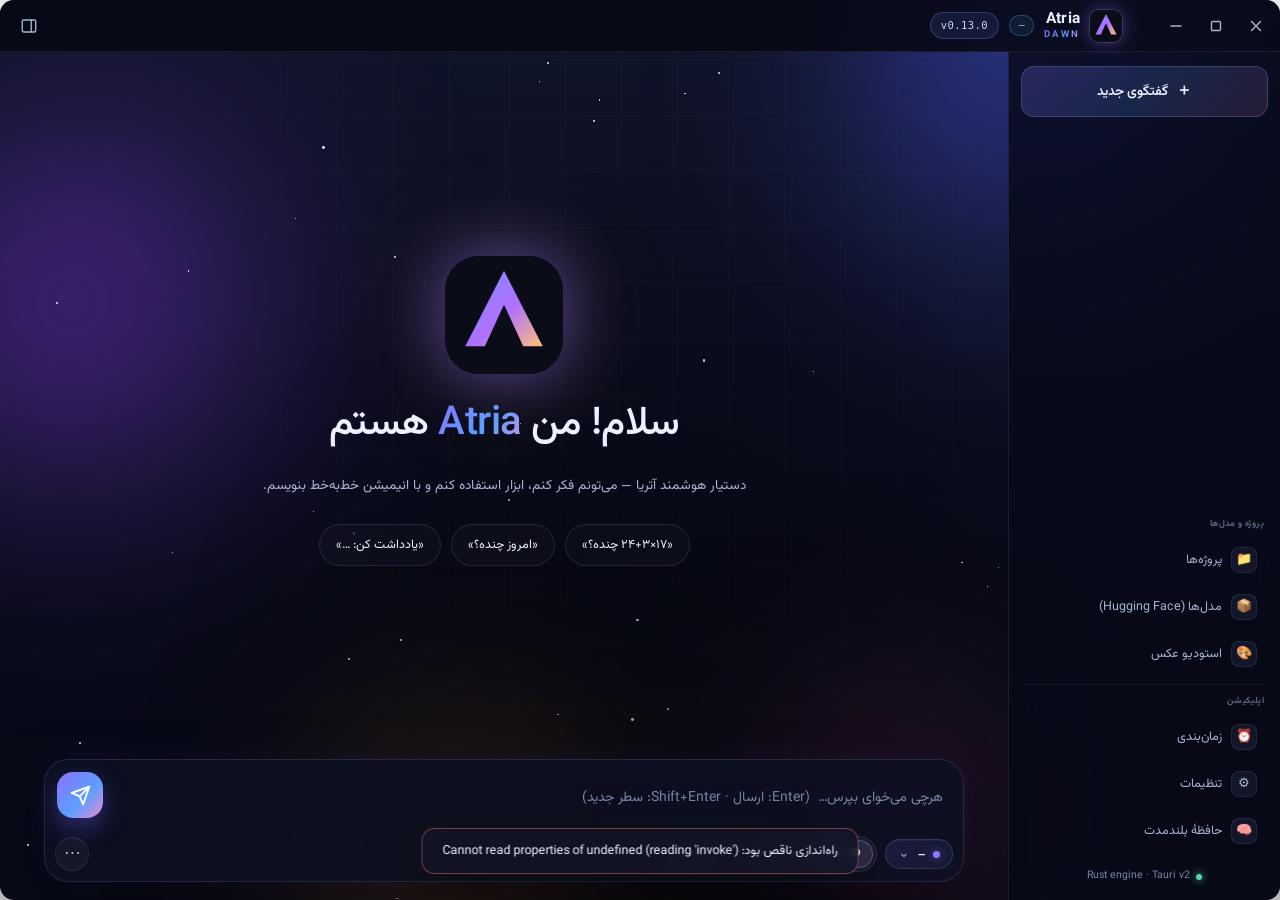
==== commit a051a062: "v0.24.2: one-click model download (visible errors + HF token button), text/image model tabs, grouped" ====
--- a/frontend/index.html
+++ b/frontend/index.html
@@ -54,12 +54,18 @@
         </button>
         <nav class="conv-list" id="convList"></nav>
         <div class="side-footer">
-          <button class="side-btn" id="btnProjects">📁&nbsp; پروژه‌ها و ادامهٔ کار</button>
-          <button class="side-btn" id="btnModels">📦&nbsp; مدل‌ها (Hugging Face)</button>
-          <button class="side-btn" id="btnStudio">🎨&nbsp; استودیو عکس</button>
-          <button class="side-btn" id="btnSchedule">⏰&nbsp; زمان‌بندی‌ها</button>
-          <button class="side-btn" id="btnSettings">⚙︎&nbsp; تنظیمات</button>
-          <button class="side-btn" id="btnMemory">🧠&nbsp; حافظهٔ بلندمدت</button>
+          <div class="side-group">
+            <div class="side-group-label">پروژه و مدل‌ها</div>
+            <button class="side-btn" id="btnProjects"><span class="sb-ic">📁</span> پروژه‌ها</button>
+            <button class="side-btn" id="btnModels"><span class="sb-ic">📦</span> مدل‌ها (Hugging Face)</button>
+            <button class="side-btn" id="btnStudio"><span class="sb-ic">🎨</span> استودیو عکس</button>
+          </div>
+          <div class="side-group">
+            <div class="side-group-label">اپلیکیشن</div>
+            <button class="side-btn" id="btnSchedule"><span class="sb-ic">⏰</span> زمان‌بندی</button>
+            <button class="side-btn" id="btnSettings"><span class="sb-ic">⚙︎</span> تنظیمات</button>
+            <button class="side-btn" id="btnMemory"><span class="sb-ic">🧠</span> حافظهٔ بلندمدت</button>
+          </div>
           <div class="engine-note"><span class="dot-live"></span> Rust engine · Tauri v2</div>
         </div>
       </aside>
@@ -707,14 +713,17 @@
             </div>
           </div>
           <div class="field">
+            <label class="flabel">نوع مدل</label>
+            <div class="models-tabs" id="modelsTabs" role="tablist">
+              <button class="models-tab active" data-pipe="" type="button">همه</button>
+              <button class="models-tab" data-pipe="image-generation" type="button">🖼 تصویری</button>
+              <button class="models-tab" data-pipe="text-generation" type="button">💬 متنی (LLM)</button>
+            </div>
+          </div>
+          <div class="field">
             <label class="flabel">جست‌وجو</label>
             <div class="models-search-row">
               <input type="text" id="modelsSearch" dir="ltr" placeholder="مثلاً stable diffusion xl یا org/model">
-              <select id="modelsFilter" title="فیلتر نوع مدل">
-                <option value="">همه</option>
-                <option value="image-generation">تولید عکس</option>
-                <option value="text-generation">متن (LLM)</option>
-              </select>
               <button class="btn primary tiny" id="modelsSearchBtn" type="button">جستجو</button>
             </div>
           </div>
--- a/frontend/styles.css
+++ b/frontend/styles.css
@@ -1894,3 +1894,68 @@
   border: 1px solid rgba(248,113,113,.35); background: rgba(248,113,113,.08);
   color: #ffb3b3; font-size: 11.5px; line-height: 1.6;
 }
+
+/* ============ v0.24.2 — UI polish: model tabs, sidebar groups, queue errors, spacing ============ */
+
+/* --- model type tabs (replace the old <select>) --- */
+.models-tabs {
+  display: flex; gap: 6px; padding: 4px;
+  border: 1px solid rgba(150,160,210,.14); border-radius: 12px; background: rgba(6,8,20,.45);
+}
+.models-tab {
+  flex: 1; padding: 8px 10px; border: 1px solid transparent; border-radius: 9px;
+  background: transparent; color: #9aa6c8; font: 600 12px var(--font); cursor: pointer;
+  transition: 0.18s; white-space: nowrap;
+}
+.models-tab:hover { color: #d5dcf2; background: rgba(140,150,210,.08); }
+.models-tab.active {
+  color: #fff; background: linear-gradient(135deg, rgba(120,90,255,.28), rgba(90,140,255,.22));
+  border-color: rgba(150,120,255,.4); box-shadow: 0 2px 10px rgba(90,70,220,.22);
+}
+.models-search-row { align-items: center; }
+.models-search-row input[type=text] { flex: 1; }
+
+/* --- model card actions: download-now + queue-only --- */
+.model-card-actions { display: flex; gap: 6px; margin-top: 8px; }
+.model-card-add { flex: 1; justify-content: center; }
+.model-card-queue { flex: 1; justify-content: center; }
+
+/* --- queue: visible errors + hint --- */
+.q-error {
+  display: flex; align-items: center; gap: 8px; flex-wrap: wrap;
+  margin-top: 6px; padding: 8px 10px; border-radius: 9px;
+  border: 1px solid rgba(248,113,113,.35); background: rgba(248,113,113,.07);
+  color: #ffb3b3; font-size: 11px; line-height: 1.6;
+}
+.q-error-token { flex: none; }
+.q-hint {
+  margin-top: 2px; padding: 8px 10px; border-radius: 9px; text-align: center;
+  border: 1px dashed rgba(150,160,210,.18); color: #7f89ab; font-size: 10.5px;
+}
+.q-file[title] { cursor: help; }
+
+/* --- sidebar: grouped, icon chips --- */
+.side-footer { gap: 2px; }
+.side-group {
+  display: flex; flex-direction: column; gap: 3px;
+  padding: 8px 0 6px; border-top: 1px solid rgba(255,255,255,.06);
+}
+.side-footer .side-group:first-child { border-top: none; padding-top: 2px; }
+.side-group-label {
+  padding: 0 4px 3px; font-size: 9px; font-weight: 700; letter-spacing: .4px;
+  color: #5d6785; text-transform: uppercase;
+}
+.side-btn {
+  padding: 8px 10px; gap: 9px; font-size: 12.5px;
+}
+.side-btn .sb-ic {
+  display: inline-flex; align-items: center; justify-content: center;
+  width: 26px; height: 26px; flex: none; border-radius: 8px;
+  background: rgba(140,150,210,.09); border: 1px solid rgba(150,160,210,.12);
+  font-size: 13px;
+}
+.side-btn:hover .sb-ic { background: rgba(140,150,210,.16); border-color: rgba(160,170,230,.28); }
+
+/* --- composer: breathe a little between chips and the chat area --- */
+.composer-status { gap: 10px; }
+.composer { margin: 14px clamp(12px, 4vw, 48px) 18px; }
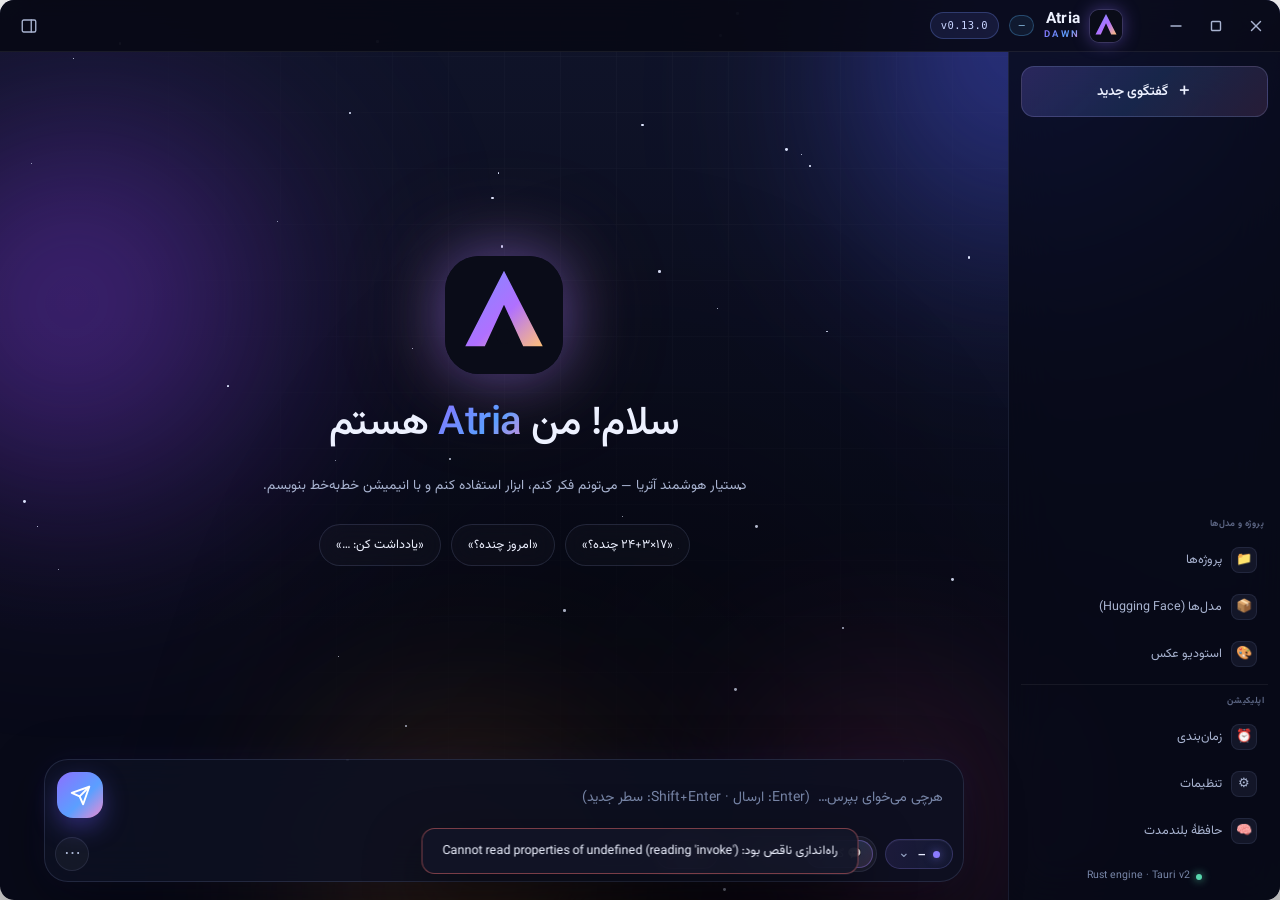
==== commit 67577d07: "feat(local-llm): in-app local model runtime — llama.cpp install + OpenAI-compatible server, configur" ====
--- a/frontend/index.html
+++ b/frontend/index.html
@@ -732,6 +732,13 @@
         <section class="models-right">
           <h3 class="models-h">صف دانلود</h3>
           <div class="models-queue" id="modelsQueue"></div>
+          <div class="field llama-field">
+            <label class="flabel">🧠 اجرای محلی (llama.cpp) — مدل‌های متنی بدون اینترنت</label>
+            <div class="llama-box" id="llamaBox">
+              <div class="llama-state" id="llamaState">در حال بررسی…</div>
+              <div class="llama-controls" id="llamaControls"></div>
+            </div>
+          </div>
         </section>
       </div>
     </section>
@@ -787,7 +794,14 @@
           <div class="studio-result" id="studioResult"></div>
         </section>
         <section class="studio-right">
-          <h3 class="models-h">گالری <button class="btn tiny" id="galleryReveal" type="button">بازکردن پوشه</button></h3>
+          <h3 class="models-h">گالری
+            <button class="btn tiny" id="galleryReveal" type="button">بازکردن پوشه</button>
+          </h3>
+          <div class="imgout-row">
+            <span class="imgout-label">خروجی تصاویر:</span>
+            <code class="imgout-path" id="imgOutPath" dir="ltr"></code>
+            <button class="btn tiny" id="imgOutPick" type="button">تغییر پوشه</button>
+          </div>
           <div class="gallery-grid" id="galleryGrid"></div>
         </section>
       </div>
--- a/frontend/styles.css
+++ b/frontend/styles.css
@@ -1959,3 +1959,33 @@
 /* --- composer: breathe a little between chips and the chat area --- */
 .composer-status { gap: 10px; }
 .composer { margin: 14px clamp(12px, 4vw, 48px) 18px; }
+
+/* ============ v0.25.0 — local LLM (llama.cpp) + image output folder ============ */
+.llama-field { margin-top: 14px; }
+.llama-box {
+  border: 1px solid rgba(150,160,210,.16); border-radius: 13px;
+  background: rgba(6,8,20,.35); padding: 12px;
+  display: flex; flex-direction: column; gap: 10px;
+}
+.llama-state { font-size: 12px; color: #c7d0ea; line-height: 1.7; }
+.llama-controls { display: flex; align-items: center; gap: 8px; flex-wrap: wrap; }
+.llama-cfg-row { display: flex; align-items: center; gap: 6px; flex-wrap: wrap; margin-inline-start: auto; }
+.llama-cfg-label { font-size: 10.5px; color: #7f89ab; }
+.llama-num {
+  width: 74px; padding: 5px 7px; border-radius: 8px; font: 11.5px var(--font);
+  background: rgba(255,255,255,.05); border: 1px solid rgba(150,160,210,.2); color: #dfe7fb; outline: none;
+}
+.llama-num:focus { border-color: rgba(140,170,255,.55); }
+.llama-run { color: #b9d7a8; border-color: rgba(150,220,130,.35); }
+.llama-run:hover { background: rgba(150,220,130,.1); }
+
+.imgout-row {
+  display: flex; align-items: center; gap: 8px; flex-wrap: wrap;
+  margin: 8px 0 10px; padding: 8px 10px; border-radius: 10px;
+  border: 1px dashed rgba(150,160,210,.18); background: rgba(255,255,255,.02);
+}
+.imgout-label { font-size: 10.5px; color: #7f89ab; flex: none; }
+.imgout-path {
+  flex: 1; min-width: 120px; font: 10.5px ui-monospace, monospace; color: #aeb9d8;
+  overflow: hidden; text-overflow: ellipsis; white-space: nowrap;
+}
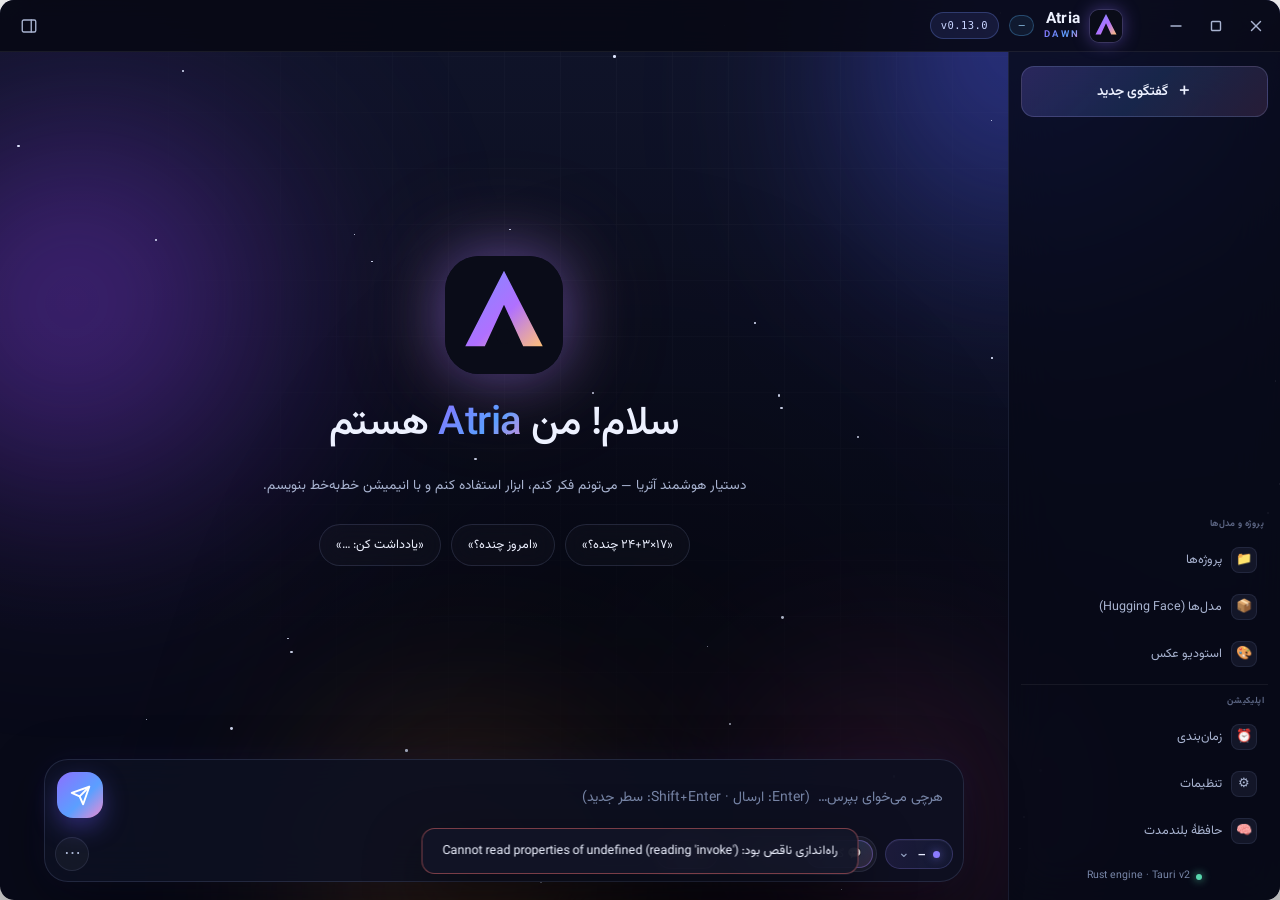
==== commit 6c30f5ea: "v0.26.0: fix IPC arg casing (snake_case job_id broke every model queue action), separate full-screen" ====
--- a/frontend/index.html
+++ b/frontend/index.html
@@ -686,42 +686,29 @@
   </div>
 
   <!-- ============ Model Library (Hugging Face) ============ -->
-  <div class="modal-backdrop hidden" id="modelsModal">
-    <section class="project-modal glass models-section" role="dialog" aria-modal="true" aria-labelledby="modelsTitle">
-      <header class="modal-head">
-        <div>
+  <!-- ============ Models — separate full-screen page (v0.26.0) ============ -->
+  <div class="models-page-wrap hidden" id="modelsModal">
+    <div class="models-page" role="dialog" aria-modal="true" aria-labelledby="modelsTitle">
+      <header class="mp-topbar">
+        <button class="mp-back" id="modelsX" type="button" aria-label="بازگشت به چت">← بازگشت</button>
+        <div class="mp-title">
           <h2 id="modelsTitle">📦 مدل‌ها — Hugging Face</h2>
-          <p class="project-intro">جست‌وجو و دانلود مدل (عکس، LLM، …) با صف، پیشرفت و ادامهٔ دانلود. فایل‌ها برای استفاده در ComfyUI / A1111 / LM Studio و… ذخیره می‌شوند.</p>
-        </div>
-        <button class="x" id="modelsX" type="button" aria-label="بستن مدل‌ها">✕</button>
+          <p class="mp-sub">جست‌وجو و دانلود مدل (عکس، LLM) با صف و پیشرفت + اجرای محلی مدل‌های متنی</p>
+        </div>
+        <div class="mp-meta">
+          <span class="models-free" id="modelsFree"></span>
+          <span class="models-folder" id="modelsFolder" dir="ltr">…</span>
+          <button class="btn tiny" id="modelsFolderPick" type="button">📁 تغییر پوشه</button>
+        </div>
       </header>
-      <div class="models-body">
-        <section class="models-left">
-          <div class="field">
-            <label class="flabel">پوشهٔ دانلود</label>
-            <div class="models-folder-row">
-              <span class="models-folder" id="modelsFolder" dir="ltr">…</span>
-              <button class="btn tiny" id="modelsFolderPick" type="button">تغییر</button>
-            </div>
-            <div class="models-free" id="modelsFree"></div>
-          </div>
-          <div class="field">
-            <label class="flabel">توکن Hugging Face <span class="models-optional">(اختیاری — مدل‌های خصوصی و تولید عکس با HF)</span></label>
-            <div class="models-folder-row">
-              <input type="password" id="hfToken" dir="ltr" placeholder="hf_…" autocomplete="off">
-              <button class="btn tiny" id="hfTokenSave" type="button">ذخیره</button>
-            </div>
-          </div>
-          <div class="field">
-            <label class="flabel">نوع مدل</label>
+      <div class="mp-body">
+        <section class="mp-main">
+          <div class="mp-toolbar">
             <div class="models-tabs" id="modelsTabs" role="tablist">
               <button class="models-tab active" data-pipe="" type="button">همه</button>
               <button class="models-tab" data-pipe="image-generation" type="button">🖼 تصویری</button>
               <button class="models-tab" data-pipe="text-generation" type="button">💬 متنی (LLM)</button>
             </div>
-          </div>
-          <div class="field">
-            <label class="flabel">جست‌وجو</label>
             <div class="models-search-row">
               <input type="text" id="modelsSearch" dir="ltr" placeholder="مثلاً stable diffusion xl یا org/model">
               <button class="btn primary tiny" id="modelsSearchBtn" type="button">جستجو</button>
@@ -729,19 +716,28 @@
           </div>
           <div class="models-results" id="modelsResults"></div>
         </section>
-        <section class="models-right">
-          <h3 class="models-h">صف دانلود</h3>
-          <div class="models-queue" id="modelsQueue"></div>
-          <div class="field llama-field">
-            <label class="flabel">🧠 اجرای محلی (llama.cpp) — مدل‌های متنی بدون اینترنت</label>
+        <aside class="mp-side">
+          <section class="mp-panel">
+            <h3 class="models-h">📥 صف دانلود</h3>
+            <div class="models-queue" id="modelsQueue"></div>
+          </section>
+          <section class="mp-panel">
+            <label class="flabel">🧠 اجرای محلی (llama.cpp) — مدل‌های متنی، بدون اینترنت</label>
             <div class="llama-box" id="llamaBox">
               <div class="llama-state" id="llamaState">در حال بررسی…</div>
               <div class="llama-controls" id="llamaControls"></div>
             </div>
-          </div>
-        </section>
-      </div>
-    </section>
+          </section>
+          <section class="mp-panel">
+            <label class="flabel">🔑 توکن Hugging Face <span class="models-optional">(اختیاری — مدل‌های خصوصی)</span></label>
+            <div class="models-folder-row">
+              <input type="password" id="hfToken" dir="ltr" placeholder="hf_…" autocomplete="off">
+              <button class="btn tiny" id="hfTokenSave" type="button">ذخیره</button>
+            </div>
+          </section>
+        </aside>
+      </div>
+    </div>
   </div>
 
   <!-- ============ Image Studio ============ -->
--- a/frontend/styles.css
+++ b/frontend/styles.css
@@ -1744,18 +1744,62 @@
 .photo-chip:hover { border-color: rgba(240,150,255,.5); background: rgba(240,150,255,.14); }
 .photo-chip.active { color: #ffe3ff; border-color: rgba(240,150,255,.65); background: rgba(240,150,255,.2); box-shadow: 0 0 14px rgba(240,150,255,.22); }
 
-/* larger modals for models/studio */
-.models-section, .studio-section { width: min(1160px, calc(100vw - 36px)); }
-.models-body, .studio-body {
+/* studio modal */
+.studio-section { width: min(1160px, calc(100vw - 36px)); }
+.studio-body {
   display: grid; grid-template-columns: minmax(380px, 1.25fr) minmax(340px, 1fr);
   gap: 18px; padding: 16px 20px; overflow: auto; flex: 1; min-height: 0;
 }
-@media (max-width: 980px) { .models-body, .studio-body { grid-template-columns: 1fr; } }
-.models-left, .studio-left { display: flex; flex-direction: column; gap: 12px; min-width: 0; }
-.models-right, .studio-right { display: flex; flex-direction: column; gap: 10px; min-width: 0; overflow: auto; }
+@media (max-width: 980px) { .studio-body { grid-template-columns: 1fr; } }
+.studio-left { display: flex; flex-direction: column; gap: 12px; min-width: 0; }
+.studio-right { display: flex; flex-direction: column; gap: 10px; min-width: 0; overflow: auto; }
 .models-h {
   margin: 0 0 2px; font: 600 12.5px var(--font); color: #cdd8f2; display: flex; align-items: center; gap: 8px;
 }
+
+/* models: separate full-screen page (v0.26.0) */
+.models-page-wrap {
+  position: fixed; inset: 0; z-index: 300; background: var(--bg); overflow-y: auto;
+}
+.models-page {
+  min-height: 100%; width: 100%; max-width: 1440px; margin: 0 auto;
+  display: flex; flex-direction: column;
+}
+.mp-topbar {
+  position: sticky; top: 0; z-index: 5;
+  display: flex; align-items: center; gap: 14px; flex-wrap: wrap;
+  padding: 13px 22px;
+  background: rgba(10,13,26,.94); backdrop-filter: blur(8px);
+  border-bottom: 1px solid rgba(180,192,255,.1);
+}
+.mp-back {
+  flex: none; font: 600 12px var(--font); color: #cdd8f2; cursor: pointer;
+  background: rgba(255,255,255,.05); border: 1px solid rgba(180,192,255,.22);
+  border-radius: 10px; padding: 8px 14px;
+}
+.mp-back:hover { background: rgba(140,150,210,.14); color: #fff; }
+.mp-title { min-width: 0; }
+.mp-title h2 { margin: 0; font-size: 15.5px; }
+.mp-sub { margin: 3px 0 0; font-size: 10.5px; color: #7d8db2; }
+.mp-meta { margin-inline-start: auto; display: flex; align-items: center; gap: 8px; flex-wrap: wrap; }
+.mp-meta .models-folder { flex: none; max-width: 340px; }
+.mp-meta .models-free { margin-top: 0; }
+.mp-body {
+  display: grid; grid-template-columns: minmax(0, 1fr) 400px; gap: 20px;
+  padding: 18px 22px 46px; align-items: start;
+}
+@media (max-width: 1080px) {
+  .mp-body { grid-template-columns: 1fr; }
+  .mp-side { position: static; }
+}
+.mp-main { display: flex; flex-direction: column; gap: 12px; min-width: 0; }
+.mp-toolbar { display: flex; flex-direction: column; gap: 10px; }
+.mp-side { display: flex; flex-direction: column; gap: 14px; position: sticky; top: 78px; }
+.mp-panel {
+  border: 1px solid rgba(180,192,255,.12); background: rgba(255,255,255,.02);
+  border-radius: 14px; padding: 12px 14px;
+}
+.mp-panel .models-queue { max-height: 44vh; overflow-y: auto; padding: 2px; }
 
 /* models: folder + token rows */
 .models-folder-row { display: flex; gap: 8px; align-items: center; }
@@ -1784,7 +1828,7 @@
   background: rgba(20,26,48,.9); color: #cdd8f2; border: 1px solid rgba(180,192,255,.18);
   border-radius: 9px; padding: 7px 8px; font: 11px var(--font);
 }
-.models-results { display: flex; flex-direction: column; gap: 8px; overflow: auto; max-height: 420px; padding: 2px; }
+.models-results { display: flex; flex-direction: column; gap: 10px; padding: 2px; }
 .models-empty { color: #7d8db2; font: 11.5px var(--font); padding: 14px 6px; text-align: center; }
 
 /* model cards */
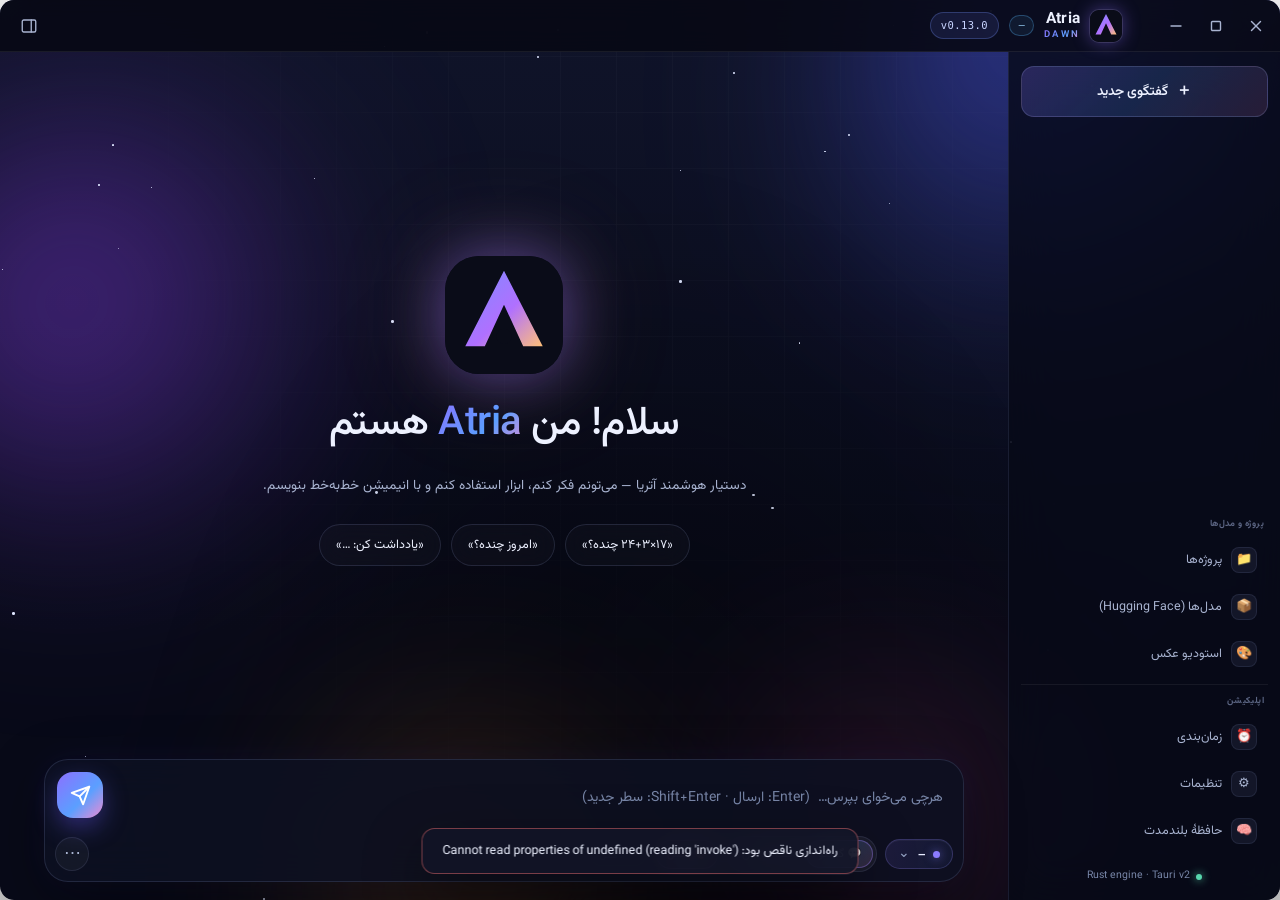
==== commit 29fa8c60: "v0.26.2: proxy support for model downloads + instant button feedback Root cause of the 'download but" ====
--- a/frontend/index.html
+++ b/frontend/index.html
@@ -735,6 +735,16 @@
               <button class="btn tiny" id="hfTokenSave" type="button">ذخیره</button>
             </div>
           </section>
+          <section class="mp-panel">
+            <label class="flabel">🔌 پروکسی <span class="models-optional">(اختیاری — اگر مستقیم به هوشینگ‌فیس وصل نمی‌شوید)</span></label>
+            <div class="models-folder-row">
+              <input type="text" id="hfProxy" dir="ltr" placeholder="http://127.0.0.1:7890" spellcheck="false">
+              <button class="btn tiny" id="hfProxySave" type="button">ذخیره</button>
+              <button class="btn tiny" id="hfConnTest" type="button">آزمون اتصال</button>
+            </div>
+            <div class="hf-proxy-hint">اگر با V2Ray/Clash اینترنت دارید، آدرس + پورتش را از تنظیمات همان برنامه ببینید (معمولاً <span dir="ltr">http://127.0.0.1:7890</span>) — بدون پروکسی، دانلود روی شبکه‌های فیلترشده کار نمی‌کند.</div>
+            <div class="hf-proxy-result" id="hfConnResult"></div>
+          </section>
         </aside>
       </div>
     </div>
--- a/frontend/styles.css
+++ b/frontend/styles.css
@@ -1757,9 +1757,12 @@
   margin: 0 0 2px; font: 600 12.5px var(--font); color: #cdd8f2; display: flex; align-items: center; gap: 8px;
 }
 
-/* models: separate full-screen page (v0.26.0) */
+/* models: separate full-screen page (v0.26.0; opaque in v0.26.1) */
+/* v0.26.1: --bg is NOT a defined variable — var(--bg) computed to nothing and
+   the whole app showed through the page. Solid color + top z-index. */
 .models-page-wrap {
-  position: fixed; inset: 0; z-index: 300; background: var(--bg); overflow-y: auto;
+  position: fixed; inset: 0; z-index: 1000; overflow-y: auto;
+  background: #0a0d1e;
 }
 .models-page {
   min-height: 100%; width: 100%; max-width: 1440px; margin: 0 auto;
@@ -1816,6 +1819,14 @@
 .models-free { margin-top: 5px; font: 10.5px var(--font); color: #8b9bc0; }
 .models-free.warn { color: #ffb27a; }
 .models-optional { color: #7d8db2; font-weight: 400; font-size: 10px; }
+/* v0.26.2: proxy box hint + connection-test result */
+.hf-proxy-hint { margin-top: 6px; font: 10.5px var(--font); color: #7d8db2; line-height: 1.7; }
+.hf-proxy-result { margin-top: 8px; font: 11.5px var(--font); min-height: 0; line-height: 1.6; }
+.hf-proxy-result.ok { color: #7fd6a2; }
+.hf-proxy-result.err { color: #ff9a9a; }
+/* v0.26.2: flash the freshly-added queue row so the click is visible */
+@keyframes qrownewpulse { 0% { background: rgba(140,170,255,.25); } 100% { background: transparent; } }
+.q-row.new { animation: qrownewpulse 2.4s ease-out; }
 
 /* models: search */
 .models-search-row { display: flex; gap: 8px; }
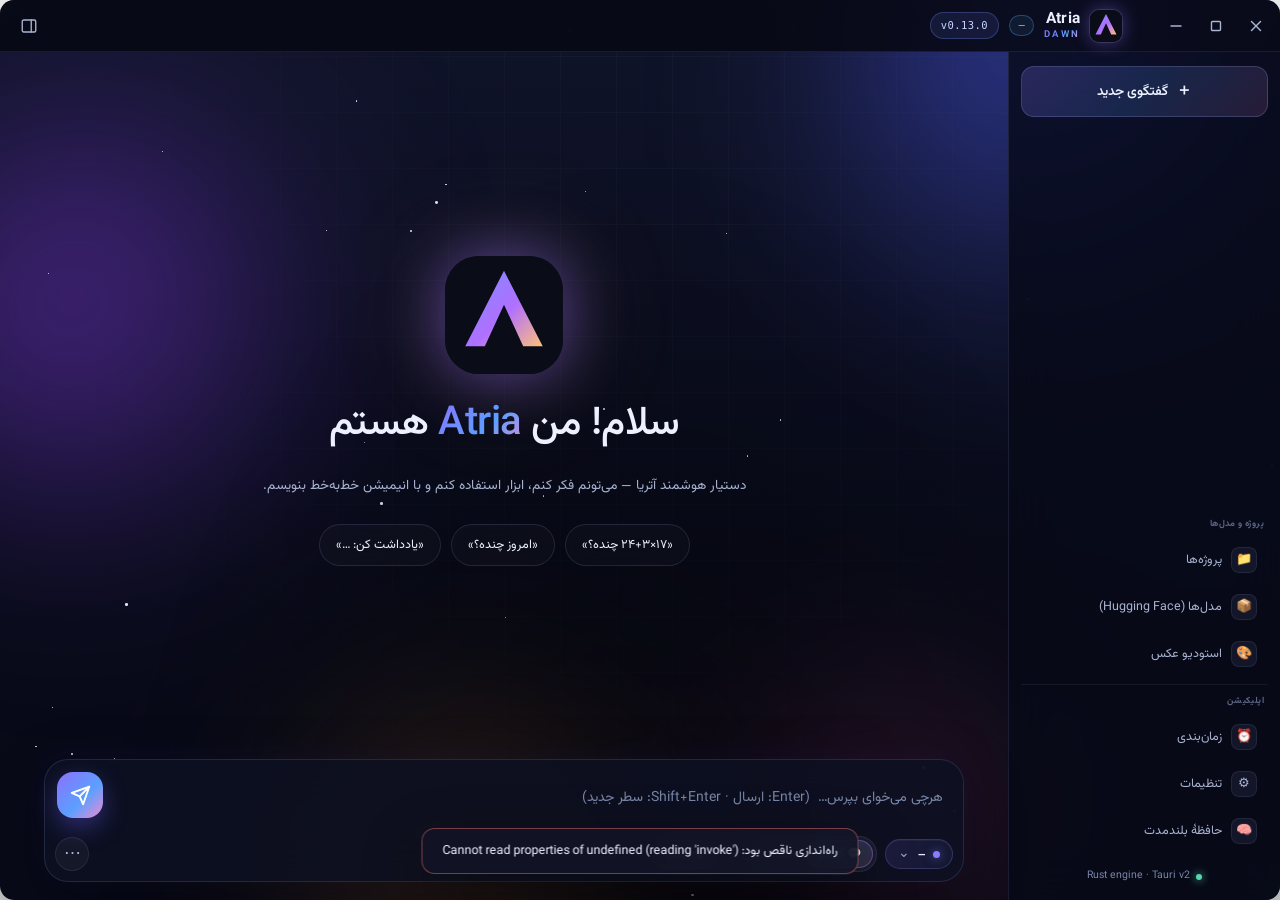
==== commit 76cecf5b: "v0.27.0: multi-source download manager — proxy-aware auto-update + HF mirror fallback + 2-pane live " ====
--- a/frontend/index.html
+++ b/frontend/index.html
@@ -692,10 +692,11 @@
       <header class="mp-topbar">
         <button class="mp-back" id="modelsX" type="button" aria-label="بازگشت به چت">← بازگشت</button>
         <div class="mp-title">
-          <h2 id="modelsTitle">📦 مدل‌ها — Hugging Face</h2>
-          <p class="mp-sub">جست‌وجو و دانلود مدل (عکس، LLM) با صف و پیشرفت + اجرای محلی مدل‌های متنی</p>
+          <h2 id="modelsTitle">📦 مدل‌های سیستمی</h2>
+          <p class="mp-sub">دانلودگر چندمنبعه — اگر سرور اصلی کند/مسدود باشد، خودکار آینه را امتحان می‌کند</p>
         </div>
         <div class="mp-meta">
+          <span class="mp-version-chip" id="modelsVersion" title="نسخهٔ نصب‌شدهٔ Atria (امکان می‌دهد نسخهٔ تازه رسیده است یا نه)">…</span>
           <span class="models-free" id="modelsFree"></span>
           <span class="models-folder" id="modelsFolder" dir="ltr">…</span>
           <button class="btn tiny" id="modelsFolderPick" type="button">📁 تغییر پوشه</button>
@@ -717,33 +718,42 @@
           <div class="models-results" id="modelsResults"></div>
         </section>
         <aside class="mp-side">
+          <section class="mp-panel mp-active-panel">
+            <h3 class="models-h">⚡ دانلود فعال</h3>
+            <div class="mp-active-body" id="modelsActive"></div>
+          </section>
           <section class="mp-panel">
             <h3 class="models-h">📥 صف دانلود</h3>
             <div class="models-queue" id="modelsQueue"></div>
           </section>
-          <section class="mp-panel">
-            <label class="flabel">🧠 اجرای محلی (llama.cpp) — مدل‌های متنی، بدون اینترنت</label>
-            <div class="llama-box" id="llamaBox">
-              <div class="llama-state" id="llamaState">در حال بررسی…</div>
-              <div class="llama-controls" id="llamaControls"></div>
-            </div>
-          </section>
-          <section class="mp-panel">
-            <label class="flabel">🔑 توکن Hugging Face <span class="models-optional">(اختیاری — مدل‌های خصوصی)</span></label>
-            <div class="models-folder-row">
-              <input type="password" id="hfToken" dir="ltr" placeholder="hf_…" autocomplete="off">
-              <button class="btn tiny" id="hfTokenSave" type="button">ذخیره</button>
-            </div>
-          </section>
-          <section class="mp-panel">
-            <label class="flabel">🔌 پروکسی <span class="models-optional">(اختیاری — اگر مستقیم به هوشینگ‌فیس وصل نمی‌شوید)</span></label>
-            <div class="models-folder-row">
-              <input type="text" id="hfProxy" dir="ltr" placeholder="http://127.0.0.1:7890" spellcheck="false">
-              <button class="btn tiny" id="hfProxySave" type="button">ذخیره</button>
-              <button class="btn tiny" id="hfConnTest" type="button">آزمون اتصال</button>
-            </div>
-            <div class="hf-proxy-hint">اگر با V2Ray/Clash اینترنت دارید، آدرس + پورتش را از تنظیمات همان برنامه ببینید (معمولاً <span dir="ltr">http://127.0.0.1:7890</span>) — بدون پروکسی، دانلود روی شبکه‌های فیلترشده کار نمی‌کند.</div>
-            <div class="hf-proxy-result" id="hfConnResult"></div>
+          <section class="mp-panel mp-settings-panel">
+            <details class="mp-settings" open>
+              <summary>⚙ تنظیمات (موتور محلی · توکن · پروکسی)</summary>
+              <div class="mp-setblock">
+                <label class="flabel">🧠 اجرای محلی (llama.cpp) — مدل‌های متنی، بدون اینترنت</label>
+                <div class="llama-box" id="llamaBox">
+                  <div class="llama-state" id="llamaState">در حال بررسی…</div>
+                  <div class="llama-controls" id="llamaControls"></div>
+                </div>
+              </div>
+              <div class="mp-setblock">
+                <label class="flabel">🔑 توکن Hugging Face <span class="models-optional">(اختیاری — مدل‌های خصوصی)</span></label>
+                <div class="models-folder-row">
+                  <input type="password" id="hfToken" dir="ltr" placeholder="hf_…" autocomplete="off">
+                  <button class="btn tiny" id="hfTokenSave" type="button">ذخیره</button>
+                </div>
+              </div>
+              <div class="mp-setblock">
+                <label class="flabel">🔌 پروکسی <span class="models-optional">(اختیاری — برای دانلود و خودبه‌روزشدن)</span></label>
+                <div class="models-folder-row">
+                  <input type="text" id="hfProxy" dir="ltr" placeholder="http://127.0.0.1:7890" spellcheck="false">
+                  <button class="btn tiny" id="hfProxySave" type="button">ذخیره</button>
+                  <button class="btn tiny" id="hfConnTest" type="button">آزمون اتصال</button>
+                </div>
+                <div class="hf-proxy-hint">اگر با V2Ray/Clash اینترنت دارید، آدرس + پورتش را از تنظیمات همان برنامه ببینید (معمولاً <span dir="ltr">http://127.0.0.1:7890</span>) — این پروکسی هم برای دانلود مدل‌ها و هم برای خودبه‌روزشدن اپلیکیشن استفاده می‌شود.</div>
+                <div class="hf-proxy-result" id="hfConnResult"></div>
+              </div>
+            </details>
           </section>
         </aside>
       </div>
--- a/frontend/styles.css
+++ b/frontend/styles.css
@@ -1804,6 +1804,86 @@
 }
 .mp-panel .models-queue { max-height: 44vh; overflow-y: auto; padding: 2px; }
 
+/* v0.27.0: version chip in the models topbar — proof of the running build */
+.mp-version-chip {
+  display: inline-block;
+  padding: 3px 10px;
+  border-radius: 999px;
+  font-size: 12px;
+  font-weight: 700;
+  color: #7dd3fc;
+  background: rgba(56, 189, 248, 0.12);
+  border: 1px solid rgba(56, 189, 248, 0.35);
+  direction: ltr;
+}
+/* v0.27.0: the "download manager" active-job card */
+.mp-active-panel {
+  border-color: rgba(56, 189, 248, 0.4);
+  background: linear-gradient(180deg, rgba(56, 189, 248, 0.07), transparent 60%);
+}
+.mp-active-body { min-height: 84px; }
+.mp-active-empty { color: var(--muted, #8b93a7); font-size: 13px; padding: 10px 2px; }
+.mp-active { display: flex; flex-direction: column; gap: 10px; }
+.mp-active-top { display: flex; align-items: center; justify-content: space-between; gap: 8px; }
+.mp-active-repo { font-weight: 700; font-size: 14px; overflow: hidden; text-overflow: ellipsis; white-space: nowrap; }
+.mp-source-badge {
+  flex: none;
+  font-size: 11px;
+  font-weight: 600;
+  padding: 2px 8px;
+  border-radius: 999px;
+  background: rgba(52, 211, 153, 0.14);
+  color: #6ee7b7;
+  border: 1px solid rgba(52, 211, 153, 0.4);
+  direction: ltr;
+}
+.mp-source-badge.paused { background: rgba(251, 191, 36, 0.14); color: #fcd34d; border-color: rgba(251, 191, 36, 0.4); }
+.mp-source-badge.pending { background: rgba(148, 163, 184, 0.14); color: #94a3b8; border-color: rgba(148, 163, 184, 0.35); }
+.mp-active-bar {
+  height: 12px;
+  border-radius: 999px;
+  background: rgba(255, 255, 255, 0.08);
+  overflow: hidden;
+  border: 1px solid rgba(255, 255, 255, 0.06);
+}
+.mp-active-fill {
+  height: 100%;
+  border-radius: 999px;
+  background: linear-gradient(90deg, #38bdf8, #34d399);
+  transition: width 0.35s ease;
+}
+.mp-active-stats { display: flex; flex-wrap: wrap; gap: 6px 14px; font-size: 12.5px; color: var(--muted, #8b93a7); }
+.mp-stat-speed { color: #7dd3fc; font-weight: 600; }
+.mp-stat-eta { color: #6ee7b7; }
+.mp-active-file {
+  font-size: 12px;
+  color: var(--muted, #8b93a7);
+  direction: ltr;
+  text-align: left;
+  overflow: hidden;
+  text-overflow: ellipsis;
+  white-space: nowrap;
+}
+.mp-active-acts { display: flex; gap: 8px; flex-wrap: wrap; }
+/* v0.27.0: collapsible settings strip */
+.mp-settings { width: 100%; }
+.mp-settings > summary {
+  cursor: pointer;
+  font-weight: 700;
+  font-size: 13.5px;
+  padding: 4px 0;
+  list-style: none;
+  display: flex;
+  align-items: center;
+  gap: 6px;
+  user-select: none;
+}
+.mp-settings > summary::-webkit-details-marker { display: none; }
+.mp-settings > summary::before { content: '▸'; transition: transform 0.15s ease; display: inline-block; }
+.mp-settings[open] > summary::before { transform: rotate(90deg); }
+.mp-setblock { margin-top: 12px; display: flex; flex-direction: column; gap: 6px; }
+.mp-setblock:first-of-type { margin-top: 4px; }
+
 /* models: folder + token rows */
 .models-folder-row { display: flex; gap: 8px; align-items: center; }
 .models-folder {
